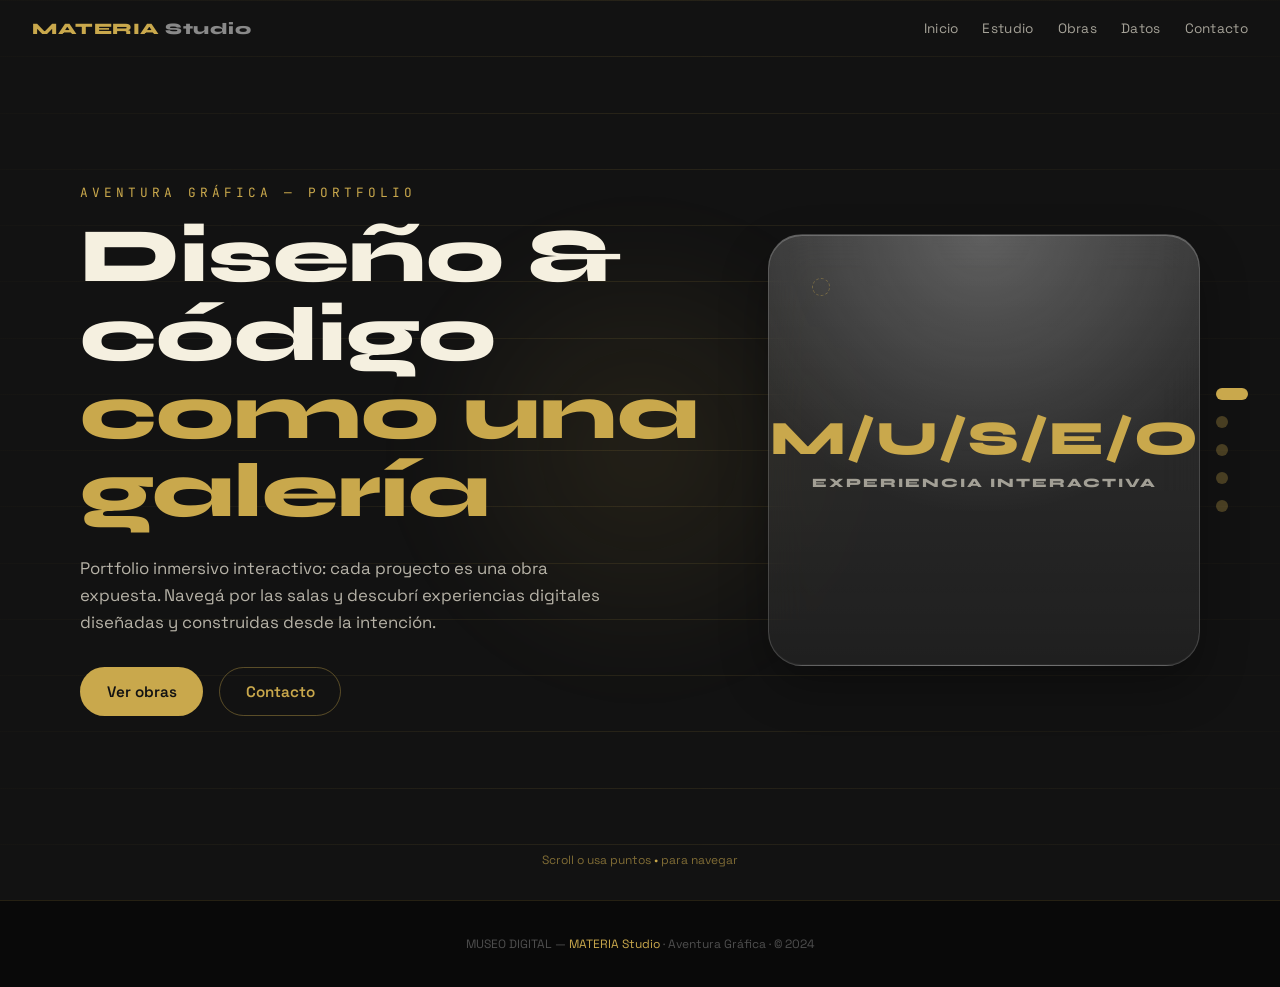
==== index.html @ a07f3ef2 "Materia: MUSEO DIGITAL static portfolio" ====
<!doctype html>
<html lang="es">
<head>
<meta charset="UTF-8" />
<meta name="viewport" content="width=device-width, initial-scale=1.0" />
<title>Portfolio Museum — Aventura Gráfica</title>
<link rel="preconnect" href="https://fonts.googleapis.com">
<link rel="preconnect" href="https://fonts.gstatic.com" crossorigin>
<link href="https://fonts.googleapis.com/css2?family=Space+Grotesk:wght@300;400;500;600;700&family=Syne:wght@400;500;600;700;800&family=JetBrains+Mono:wght@300;400;500&display=swap" rel="stylesheet">
<style>
:root{
  --gold:#c9a84c;
  --gold-rgb:201,168,76;
  --museum-dark:rgba(18,18,18,1);
  --surface:rgba(18,18,18,.42);
  --acc:var(--gold);
}
*{margin:0;padding:0;box-sizing:border-box}
html,body{height:100%}
body{
  background:var(--museum-dark);
  color:#f5f0e0;
  font-family:'Space Grotesk',sans-serif;
  transition:background-color .4s ease,color .4s ease;
  overflow:hidden;
  -webkit-font-smoothing:antialiased;
}
body.light-mode{
  background:#f5f5f5;
  color:#333;
}
h1,h2,h3,.display{font-family:'Syne',sans-serif}
.mono,code,.num{font-family:'JetBrains Mono',monospace}

/* ---------- Corridor background ---------- */
.corridor{
  position:fixed;inset:0;z-index:0;overflow:hidden;pointer-events:none;
}
.corridor .row{
  position:absolute;left:-10%;right:-10%;
  height:1px;background:linear-gradient(90deg,transparent,rgba(var(--gold-rgb),.12),transparent);
  animation:flow 12s linear infinite;
}
.corridor .glow{
  position:absolute;left:50%;top:50%;width:60vmin;height:60vmin;
  transform:translate(-50%,-50%);border-radius:50%;
  background:radial-gradient(circle,rgba(var(--gold-rgb),.10),transparent 62%);
  filter:blur(30px);
}
@keyframes flow{0%{transform:translateY(-10%)}100%{transform:translateY(110vh)}}

/* ---------- Utility surfaces ---------- */
.glass{
  background:rgba(255,255,255,.08);
  backdrop-filter:blur(12px);-webkit-backdrop-filter:blur(12px);
  border:1px solid rgba(255,255,255,.15);
  border-radius:16px;
  transition:all .3s cubic-bezier(.34,1.56,.64,1);
}
.glass:hover{background:rgba(255,255,255,.12);border-color:rgba(255,255,255,.25);box-shadow:0 8px 32px rgba(var(--gold-rgb),.1)}
body.light-mode .glass{background:rgba(0,0,0,.06);border-color:rgba(0,0,0,.1)}
body.light-mode .glass:hover{background:rgba(0,0,0,.09);box-shadow:0 8px 32px rgba(212,175,55,.2)}

.neumorphic{
  background:var(--acc);
  border-radius:16px;
  box-shadow:8px 8px 16px rgba(0,0,0,.5),-8px -8px 16px rgba(255,255,255,.05);
  border:1px solid rgba(255,255,255,.08);
  transition:all .3s ease;
}
.neumorphic:hover{box-shadow:12px 12px 20px rgba(0,0,0,.55),-12px -12px 20px rgba(255,255,255,.07)}
.neumorphic:active{box-shadow:inset 6px 6px 12px rgba(0,0,0,.5),inset -6px -6px 12px rgba(255,255,255,.05)}
body.light-mode .neumorphic{background:#f8f8f8;box-shadow:8px 8px 16px rgba(0,0,0,.1),-8px -8px 16px rgba(0,0,0,.15)}
body.light-mode .neumorphic:hover{box-shadow:10px 10px 20px rgba(0,0,0,.13),-10px -10px 20px rgba(0,0,0,.18)}

.rounded-glass{border-radius:20px}
.rounded-neum{border-radius:18px}

.apple-surface{
  position:relative;border-radius:30px;overflow:hidden;
  border:1px solid rgba(255,255,255,.16);
  background:
    radial-gradient(circle at top,rgba(255,255,255,.22),transparent 58%),
    linear-gradient(180deg,rgba(255,255,255,.14),rgba(255,255,255,.06)),
    var(--surface);
  backdrop-filter:blur(20px) saturate(150%);-webkit-backdrop-filter:blur(20px) saturate(150%);
  box-shadow:0 20px 48px rgba(0,0,0,.3),inset 0 1px 0 rgba(255,255,255,.22),inset 0 -1px 0 rgba(255,255,255,.04);
  transition:transform .35s ease,box-shadow .35s ease;
}
.apple-surface:hover{
  box-shadow:0 24px 56px rgba(0,0,0,.34),inset 0 1px 0 rgba(255,255,255,.26);
  filter:drop-shadow(0 0 8px rgba(var(--gold-rgb),.3));
  transform:translateY(-4px);
}
body.light-mode .apple-surface{
  border-color:rgba(255,255,255,.72);
  background:linear-gradient(180deg,rgba(255,255,255,.86),rgba(255,255,255,.62)),rgba(248,248,248,.72);
  box-shadow:0 22px 50px rgba(15,23,42,.1),inset 0 1px 0 rgba(255,255,255,.95);
}

.museum-frame{border-radius:34px;position:relative}
.museum-frame::before,.museum-frame::after{content:"";position:absolute;width:16px;height:16px;border:2px solid rgba(var(--gold-rgb),.5)}
.museum-frame::before{top:-1px;left:-1px;border-right:0;border-bottom:0;border-radius:34px 0 0 0}
.museum-frame::after{bottom:-1px;right:-1px;border-left:0;border-top:0;border-radius:0 0 34px 0}

/* ---------- Layout ---------- */
.stage{position:relative;z-index:10;width:100%;min-height:100vh;overflow:hidden}
.section{position:absolute;inset:0;width:100%;min-height:100vh;display:flex;align-items:center;justify-content:center;padding:7vh 6vw;opacity:0;transform:translateY(60px);transition:opacity 1s ease,transform 1s ease;pointer-events:none}
.section.active{position:relative;opacity:1;transform:translateY(0);pointer-events:auto}
.inner{max-width:1120px;width:100%}

.dots{position:fixed;right:2rem;top:50%;transform:translateY(-50%);z-index:20;display:flex;flex-direction:column;gap:1rem}
.dot{width:12px;height:12px;border-radius:50%;background:rgba(var(--gold-rgb),.3);border:0;cursor:pointer;transition:all .3s}
.dot:hover{background:rgba(var(--gold-rgb),.6);transform:scale(1.2)}
.dot.on{background:var(--gold);width:32px;border-radius:6px}

.hint{position:fixed;bottom:2rem;left:50%;transform:translateX(-50%);z-index:20;font-size:12px;color:rgba(var(--gold-rgb),.6);text-align:center}

/* Navbar */
.nav{position:fixed;top:0;left:0;right:0;z-index:30;display:flex;align-items:center;justify-content:space-between;padding:1.2rem 2rem}
.brand{font-family:'Syne',sans-serif;font-weight:800;letter-spacing:.5px;color:var(--gold)}
.nav-links{display:flex;gap:1.5rem}
.nav-links button{background:none;border:0;color:inherit;font:inherit;font-size:.85rem;cursor:pointer;opacity:.65;letter-spacing:.3px}
.nav-links button:hover{opacity:1;color:var(--gold)}

/* Scroll progress */
.scrollbar{position:fixed;top:0;left:0;height:3px;background:linear-gradient(90deg,var(--gold),rgba(var(--gold-rgb),.4));z-index:40;width:0}

/* Loading */
.loader{position:fixed;inset:0;z-index:100;background:var(--museum-dark);display:flex;flex-direction:column;align-items:center;justify-content:center;transition:opacity .8s ease,transform .8s ease}
.loader.done{opacity:0;transform:scale(1.1);pointer-events:none}
.loader .frame{width:256px;height:320px;border:1px solid rgba(var(--gold-rgb),.2);display:flex;align-items:center;justify-content:center;position:relative}
.loader .frame span{position:absolute;width:16px;height:16px;border:2px solid rgba(var(--gold-rgb),.5)}
.loader .frame .t{top:-1px;left:-1px;border-right:0;border-bottom:0}
.loader .frame .r{top:-1px;right:-1px;border-left:0;border-bottom:0}
.loader .frame .b{bottom:-1px;left:-1px;border-top:0;border-right:0}
.loader .frame .l{bottom:-1px;right:-1px;border-top:0;border-left:0}
.loader .ring{position:absolute;top:-32px;left:-32px;width:calc(100% + 64px);height:calc(100% + 64px);border:1px solid rgba(var(--gold-rgb),.3);border-radius:0;animation:spin 3s linear infinite}
@keyframes spin{to{transform:rotate(360deg)}}
.loader .bar{margin-top:3rem;height:4px;width:300px;background:rgba(var(--gold-rgb),.15);border-radius:99px;overflow:hidden}
.loader .bar i{display:block;height:100%;width:0;background:linear-gradient(90deg,var(--gold),rgba(var(--gold-rgb),.4));border-radius:99px;transition:width .3s}
.loader .pct{margin-top:1rem;color:var(--gold);font-size:.85rem;font-family:'JetBrains Mono',monospace}

/* Hero */
.hero-grid{display:grid;grid-template-columns:1.2fr .8fr;gap:2.5rem;align-items:center}
.eyebrow{font-size:.8rem;letter-spacing:4px;text-transform:uppercase;color:var(--gold);font-family:'JetBrains Mono',monospace;margin-bottom:1rem}
.hero h1{font-size:clamp(2.6rem,6vw,5rem);line-height:1.02;font-weight:800}
.hero h1 em{font-style:normal;color:var(--gold)}
.hero p.lead{margin-top:1.5rem;max-width:34rem;color:rgba(245,240,224,.72);font-size:1.05rem;line-height:1.6}
body.light-mode .hero p.lead{color:#555}
.cta-row{margin-top:2rem;display:flex;gap:1rem;flex-wrap:wrap}
.btn{display:inline-block;padding:.85rem 1.6rem;border-radius:99px;font-weight:600;font-size:.95rem;cursor:pointer;text-decoration:none;border:1px solid transparent;transition:all .3s}
.btn-gold{background:var(--gold);color:#121212}
.btn-gold:hover{box-shadow:0 0 24px rgba(var(--gold-rgb),.4);transform:translateY(-2px)}
.btn-ghost{border-color:rgba(var(--gold-rgb),.4);color:var(--gold)}
.btn-ghost:hover{background:rgba(var(--gold-rgb),.12)}
.hero-orb{width:100%;aspect-ratio:1;display:flex;align-items:center;justify-content:center;position:relative}
.hero-orb::after{content:"";position:absolute;inset:10%;border-radius:50%;border:1px dashed rgba(var(--gold-rgb),.4);animation:spin 40s linear infinite}
.hero-orb .core{font-family:'Syne';font-size:clamp(2rem,4vw,3rem);font-weight:800;color:var(--gold);text-align:center}
.hero-orb .core small{display:block;font-size:.8rem;color:rgba(245,240,224,.6);letter-spacing:2px;text-transform:uppercase;margin-top:.5rem}

/* Section head */
.head{display:flex;align-items:baseline;gap:1.5rem;margin-bottom:2.5rem}
.head .idx{font-family:'JetBrains Mono',monospace;color:rgba(var(--gold-rgb),.7);font-size:.9rem}
.head h2{font-size:clamp(1.8rem,4vw,3rem);font-weight:800}
.head .line{flex:1;height:1px;background:linear-gradient(90deg,rgba(var(--gold-rgb),.5),transparent)}

/* About / skills */
.about-grid{display:grid;grid-template-columns:1fr 1fr;gap:2.5rem}
.skill{display:flex;align-items:center;gap:.8rem;margin-bottom:.9rem}
.skill .nm{width:9rem;font-size:.85rem;color:rgba(245,240,224,.85)}
body.light-mode .skill .nm{color:#444}
.skill .tk{flex:1;height:6px;background:rgba(255,255,255,.1);border-radius:99px;overflow:hidden}
body.light-mode .skill .tk{background:rgba(0,0,0,.1)}
.skill .tk i{display:block;height:100%;border-radius:99px;background:linear-gradient(90deg,var(--gold),rgba(var(--gold-rgb),.4));width:0}

/* Gallery */
.cards{display:grid;grid-template-columns:repeat(auto-fill,minmax(250px,1fr));gap:1.5rem}
.card .shot{width:100%;aspect-ratio:3/2;object-fit:cover;border-radius:20px;display:block;margin-bottom:1rem}
.card .meta{display:flex;justify-content:space-between;align-items:center;margin-bottom:.5rem}
.card .cat{font-size:.7rem;letter-spacing:2px;text-transform:uppercase;color:var(--gold);font-family:'JetBrains Mono',monospace}
.card h3{font-size:1.15rem;font-weight:700}
.card .desc{font-size:.85rem;color:rgba(245,240,224,.6);line-height:1.5;margin-top:.4rem}
body.light-mode .card .desc{color:#666}
.card .tags{display:flex;flex-wrap:wrap;gap:.4rem;margin-top:.9rem}
.card .tags span{font-size:.68rem;font-family:'JetBrains Mono',monospace;padding:.25rem .5rem;border:1px solid rgba(var(--gold-rgb),.3);color:var(--gold);border-radius:99px}
.card .mini{display:flex;gap:1rem;margin-top:1rem;font-size:.72rem;color:rgba(245,240,224,.5)}
body.light-mode .card .mini{color:#888}
.card .mini b{color:var(--gold)}

/* Data */
.data-grid{display:grid;grid-template-columns:repeat(4,1fr);gap:1.5rem;margin-bottom:2.5rem}
.stat{text-align:center;padding:2rem 1rem}
.stat .n{font-family:'Syne';font-size:2.6rem;font-weight:800;color:var(--gold)}
.stat .l{font-size:.8rem;text-transform:uppercase;letter-spacing:2px;color:rgba(245,240,224,.6);margin-top:.4rem}
body.light-mode .stat .l{color:#666}
.data-bars{display:grid;grid-template-columns:1fr 1fr;gap:1.5rem}

/* Contact */
.contact-wrap{display:grid;grid-template-columns:1fr 1fr;gap:2.5rem}
.contact-list{display:flex;flex-direction:column;gap:1rem}
.contact-link{display:flex;align-items:center;gap:1rem;padding:1.1rem 1.4rem;text-decoration:none;color:inherit}
.contact-link .ic{color:var(--gold);font-size:1.2rem;width:2rem;text-align:center}
.contact-link .lab{font-size:.72rem;text-transform:uppercase;letter-spacing:2px;opacity:.55}
.contact-link .val{font-weight:600;margin-top:.2rem}
.form{display:flex;flex-direction:column;gap:1rem}
.form input,.form textarea{background:rgba(255,255,255,.06);border:1px solid rgba(255,255,255,.14);border-radius:14px;padding:.9rem 1.1rem;color:inherit;font:inherit;outline:0;transition:border-color .3s}
body.light-mode .form input,body.light-mode .form textarea{background:rgba(0,0,0,.05);border-color:rgba(0,0,0,.12)}
.form input:focus,.form textarea:focus{border-color:var(--gold)}

/* Footer */
.foot{position:relative;z-index:5;text-align:center;padding:2.2rem;font-size:.75rem;color:rgba(255,255,255,.28);border-top:1px solid rgba(var(--gold-rgb),.15);background:rgba(0,0,0,.45)}
body.light-mode .foot{color:#888;background:rgba(0,0,0,.04)}
.foot .gold{color:var(--gold)}

@media(max-width:820px){
  .hero-grid,.about-grid,.data-bars,.contact-wrap{grid-template-columns:1fr}
  .data-grid{grid-template-columns:repeat(2,1fr)}
  .hero-orb{display:none}
  .dots{right:1rem}
  .nav-links{display:none}
}
</style>
</head>
<body>

<div class="corridor" id="corridor"></div>

<!-- Loading -->
<div class="loader" id="loader">
  <div class="frame">
    <span class="t"></span><span class="r"></span><span class="b"></span><span class="l"></span>
    <div class="ring"></div>
    <div class="mono" style="color:var(--gold);font-size:.8rem">MATERIA</div>
  </div>
  <div class="bar"><i id="loadBar"></i></div>
  <div class="pct" id="loadPct">0%</div>
</div>

<div class="scrollbar" id="scrollbar"></div>

<nav class="nav">
  <div class="brand">M​ATERIA<span style="color:rgba(255,255,255,.5)"> Studio</span></div>
  <div class="nav-links">
    <button data-goto="0">Inicio</button>
    <button data-goto="1">Estudio</button>
    <button data-goto="2">Obras</button>
    <button data-goto="3">Datos</button>
    <button data-goto="4">Contacto</button>
  </div>
</nav>

<main class="stage" id="stage">
  <!-- HERO -->
  <section class="section active" data-idx="0">
    <div class="inner hero">
      <div class="hero-grid">
        <div>
          <div class="eyebrow">Aventura Gráfica — Portfolio</div>
          <h1>Diseño &amp; código<br><em>como una galería</em></h1>
          <p class="lead">Portfolio inmersivo interactivo: cada proyecto es una obra expuesta. Navegá por las salas y descubrí experiencias digitales diseñadas y construidas desde la intención.</p>
          <div class="cta-row">
            <a class="btn btn-gold" href="#" data-goto="2">Ver obras</a>
            <a class="btn btn-ghost" href="#" data-goto="4">Contacto</a>
          </div>
        </div>
        <div class="hero-orb apple-surface museum-frame">
          <div class="core">M/U/S/E/O<small>experiencia interactiva</small></div>
        </div>
      </div>
    </div>
  </section>

  <!-- ESTUDIO -->
  <section class="section" data-idx="1">
    <div class="inner">
      <div class="head">
        <span class="idx">01</span><h2>El Estudio</h2><div class="line"></div>
      </div>
      <div class="about-grid">
        <div class="apple-surface glass rounded-glass" style="padding:2rem">
          <div class="eyebrow">Quiénes somos</div>
          <p style="line-height:1.7;color:rgba(245,240,224,.75);font-size:1rem">Fundimos arte visual, arquitectura de marca e ingeniería de producto para diseñar experiencias que se sienten vivas. Cada pieza nace de una curaduría consciente: tipografía expresiva, color intencional y movimiento que da sentido.</p>
          <div style="display:flex;gap:2.5rem;margin-top:1.5rem">
            <div><div class="stat-num" style="font-family:Syne;font-size:2rem;font-weight:800;color:var(--gold)">47+</div><div style="font-size:.75rem;opacity:.55;text-transform:uppercase;letter-spacing:2px">Proyectos</div></div>
            <div><div style="font-family:Syne;font-size:2rem;font-weight:800;color:var(--gold)">6</div><div style="font-size:.75rem;opacity:.55;text-transform:uppercase;letter-spacing:2px">Años exp.</div></div>
          </div>
        </div>
        <div class="apple-surface glass rounded-glass" style="padding:2rem">
          <div class="eyebrow">Arsenal</div>
          <div id="skills"></div>
        </div>
      </div>
    </div>
  </section>

  <!-- OBRAS -->
  <section class="section" data-idx="2">
    <div class="inner">
      <div class="head">
        <span class="idx">02</span><h2>Obras en exposición</h2><div class="line"></div>
      </div>
      <div class="cards" id="cards"></div>
    </div>
  </section>

  <!-- DATOS -->
  <section class="section" data-idx="3">
    <div class="inner">
      <div class="head">
        <span class="idx">03</span><h2>El manifiesto en números</h2><div class="line"></div>
      </div>
      <div class="data-grid" id="stats"></div>
    </div>
  </section>

  <!-- CONTACTO -->
  <section class="section" data-idx="4">
    <div class="inner">
      <div class="head">
        <span class="idx">04</span><h2>Pieza de contacto</h2><div class="line"></div>
      </div>
      <div class="contact-wrap">
        <div class="contact-list">
          <a class="contact-link apple-surface glass rounded-glass" href="mailto:hola@materia.studio"><span class="ic">✉</span><div><div class="lab">Email</div><div class="val">hola@materia.studio</div></div></a>
          <a class="contact-link apple-surface glass rounded-glass" href="#"><span class="ic">◎</span><div><div class="lab">Instagram</div><div class="val">@materia.studio</div></div></a>
          <a class="contact-link apple-surface glass rounded-glass" href="#"><span class="ic">▶</span><div><div class="lab">Behance</div><div class="val">/materiastudio</div></div></a>
        </div>
        <form class="form apple-surface glass rounded-glass" style="padding:1.8rem" onsubmit="event.preventDefault();alert('¡Gracias! Te respondemos pronto.')">
          <input placeholder="Nombre" required>
          <input placeholder="Email" type="email" required>
          <textarea placeholder="Contame tu proyecto…" rows="4" style="resize:none"></textarea>
          <button class="btn btn-gold" type="submit">Enviar</button>
        </form>
      </div>
    </div>
  </section>
</main>

<div class="dots" id="dots"></div>
<div class="hint">Scroll o usa puntos <span style="color:var(--gold)">•</span> para navegar</div>

<footer class="foot">MUSEO DIGITAL — <span class="gold">MATERIA Studio</span> · Aventura Gráfica · © 2024</footer>

<script>
/* ---------- Data (from projects.ts) ---------- */
var PROJECTS=[
 {title:"Nova Commerce",cat:"E-Commerce",year:"2024",img:"https://images.unsplash.com/photo-1460925895917-afdab827c52f?w=600&h=400&fit=crop",tech:["React","Next.js","Stripe","Three.js"],color:"#c9a84c",stats:[98,95,92],desc:"E-commerce con diseño inmersivo y compra fluida. Animaciones de producto en 3D."},
 {title:"Pulse Dashboard",cat:"Analytics",year:"2024",img:"https://images.unsplash.com/photo-1551288049-bebda4e38f71?w=600&h=400&fit=crop",tech:["Vue","D3","Node","PostgreSQL"],color:"#4a9eff",stats:[96,90,94],desc:"Dashboard analítico en tiempo real para startups. Visualización interactiva y moderna."},
 {title:"Zenith Studio",cat:"Web Studio",year:"2023",img:"https://images.unsplash.com/photo-1467232004584-a241de8bcf5d?w=600&h=400&fit=crop",tech:["Nuxt","GSAP","Prismic","Tailwind"],color:"#ff6b6b",stats:[94,99,91],desc:"Portfolio para estudio creativo con transiciones cinematográficas."},
 {title:"Aether Health",cat:"HealthTech",year:"2023",img:"https://images.unsplash.com/photo-1576091160399-e1127d396252?w=600&h=400&fit=crop",tech:["React","TypeScript","Firebase","WebRTC"],color:"#4ecdc4",stats:[97,88,96],desc:"Telemedicina con interfaz accesible y citas en tiempo real."},
 {title:"Vortex Music",cat:"Audio",year:"2024",img:"https://images.unsplash.com/photo-1493225457124-a3eb161ffa5f?w=600&h=400&fit=crop",tech:["Next.js","Web Audio","TensorFlow","Supabase"],color:"#a855f7",stats:[93,97,90],desc:"Streaming musical con visualizador de audio y recomendaciones con IA."},
 {title:"Terra Arquitectos",cat:"Architecture",year:"2023",img:"https://images.unsplash.com/photo-1487958449943-2429e8be8625?w=600&h=400&fit=crop",tech:["Three.js","Blender","Sanity","Framer"],color:"#f59e0b",stats:[91,98,89],desc:"Web para estudio de arquitectura con renders 3D y tours virtuales."},
 {title:"CryptoVault",cat:"Fintech",year:"2024",img:"https://images.unsplash.com/photo-1639762681057-408e52192e55?w=600&h=400&fit=crop",tech:["Web3","Chart.js","Solidity"],color:"#22d3ee",stats:[95,92,93],desc:"Wallet cripto con gráficos en tiempo real y seguridad multi-capa."},
 {title:"Bloom Garden",cat:"E-Commerce",year:"2024",img:"https://images.unsplash.com/photo-1416879595882-3373a0480b5b?w=600&h=400&fit=crop",tech:["Next.js","AR.js","Shopify","Tailwind"],color:"#10b981",stats:[92,96,95],desc:"E-commerce de plantas con preview AR y UX premium."}
];
var SKILLS=[["React / Next",97],["TypeScript",94],["UI / UX",92],["Three.js / WebGL",85],["Node.js",90],["CSS / Tailwind",96],["Motion",88],["Performance",93]];
var STATS=[["47+","Proyectos"],["32","Clientes"],["6","Años Exp."],["12","Premios"]];

/* ---------- Render dinámico ---------- */
function el(tag,cls,html){var d=document.createElement(tag);if(cls)d.className=cls;if(html)d.innerHTML=html;return d}

function renderSkills(){
  var box=document.getElementById('skills');
  SKILLS.forEach(function(s){
    var r=el('div','skill');
    r.appendChild(el('div','nm',s[0]));
    var tk=el('div','tk');var bar=el('i');bar.style.width=s[1]+'%';
    tk.appendChild(bar);r.appendChild(tk);
    box.appendChild(r);
  });
}
function renderCards(){
  var box=document.getElementById('cards');
  PROJECTS.forEach(function(p){
    var c=el('div','card apple-surface glass rounded-glass');
    var img=el('img','shot');img.src=p.img;img.alt=p.title;c.appendChild(img);
    var meta=el('div','meta');
    meta.appendChild(el('span','cat',p.cat));meta.appendChild(el('span','mono',p.year));
    c.appendChild(meta);
    c.appendChild(el('h3',null,p.title));
    c.appendChild(el('p','desc',p.desc));
    var tags=el('div','tags');p.tech.forEach(function(t){tags.appendChild(el('span',null,t))});c.appendChild(tags);
    var mini=el('div','mini');
    mini.innerHTML='<span>P <b>'+p.stats[0]+'</b></span><span>D <b>'+p.stats[1]+'</b></span><span>UX <b>'+p.stats[2]+'</b></span>';
    c.appendChild(mini);
    box.appendChild(c);
  });
  var total=PROJECTS.length;
  /* grid grow: add a final "story card" */
  var story=el('div','card apple-surface glass rounded-glass','');
  story.style.display='flex';story.style.flexDirection='column';story.style.alignItems='center';story.style.justifyContent='center';story.style.textAlign='center';story.style.minHeight='200px';
  story.innerHTML='<div style="font-family:Syne;font-size:2.4rem;color:var(--gold)">'+String(total+1)+'</div><div class="eyebrow" style="margin:0;margin-top:.5rem">+ tu historia</div><p class="desc" style="margin-top:.6rem">¿Tu próximo proyecto en la galería?</p>';
  box.appendChild(story);
}
function renderStats(){
  var box=document.getElementById('stats');
  STATS.forEach(function(s){
    var st=el('div','stat neumorphic rounded-neum');
    st.appendChild(el('div','n',s[0]));st.appendChild(el('div','l',s[1]));
    box.appendChild(st);
  });
}

/* ---------- Corridor bg ---------- */
(function(){
  var rows=16;var c=document.getElementById('corridor');
  for(var i=0;i<rows;i++){var r=el('div','row');r.style.top=(i*100/rows)+'%';r.style.animationDelay=(-i*0.8)+'s';c.appendChild(r)}
  c.appendChild(el('div','glow'));
})();

/* ---------- Section scroll system ---------- */
var SECTIONS=[].slice.call(document.querySelectorAll('.section'));
var dots=[].slice.call(document.querySelectorAll('.dot'));
var current=0,locked=false;

function buildDots(){
  var box=document.getElementById('dots');
  SECTIONS.forEach(function(_,i){
    var b=el('button','dot');b.setAttribute('aria-label','Sección '+(i+1));
    b.addEventListener('click',function(){go(i)});
    box.appendChild(b);
  });
  dots=[].slice.call(document.querySelectorAll('.dot'));
}
function activate(){
  SECTIONS.forEach(function(s,i){s.classList.toggle('active',i===current)});
  dots.forEach(function(d,i){d.classList.toggle('on',i===current)});
  var bar=document.getElementById('scrollbar');
  bar.style.width=(current/(SECTIONS.length-1)*100)+'%';
}
function go(i){
  if(i<0||i>=SECTIONS.length||i===current)return;
  current=i;activate();
}
window.addEventListener('wheel',function(e){
  e.preventDefault();
  if(locked)return;
  var t=Date.now();
  locked=true;
  go(e.deltaY>0?current+1:current-1);
  setTimeout(function(){locked=false},1000);
},{passive:false});
document.querySelectorAll('[data-goto]').forEach(function(b){
  b.addEventListener('click',function(e){if(e.target.tagName==='A')e.preventDefault();go(+b.getAttribute('data-goto'))});
});
/* touch swipe */
var sx=0;
window.addEventListener('touchstart',function(e){sx=e.touches[0].clientY},{passive:true});
window.addEventListener('touchend',function(e){
  var dy=e.changedTouches[0].clientY-sx;
  if(Math.abs(dy)>50)go(dy<0?current+1:current-1);
},{passive:true});

/* ---------- Loading ---------- */
(function(){
  var bar=document.getElementById('loadBar');var pct=document.getElementById('loadPct');var loader=document.getElementById('loader');
  var p=0;
  var t=setInterval(function(){
    p=Math.min(100,p+2);
    bar.style.width=p+'%';pct.textContent=p+'%';
    if(p>=100){clearInterval(t);setTimeout(function(){loader.classList.add('done')},500)}
  },30);
})();

/* ---------- Init ---------- */
renderSkills();renderCards();renderStats();buildDots();activate();

/* light mode toggle (Shift+L) */
document.addEventListener('keydown',function(e){if(e.shiftKey&&e.key.toLowerCase()==='l'){document.body.classList.toggle('light-mode')}});
</script>
</body>
</html>
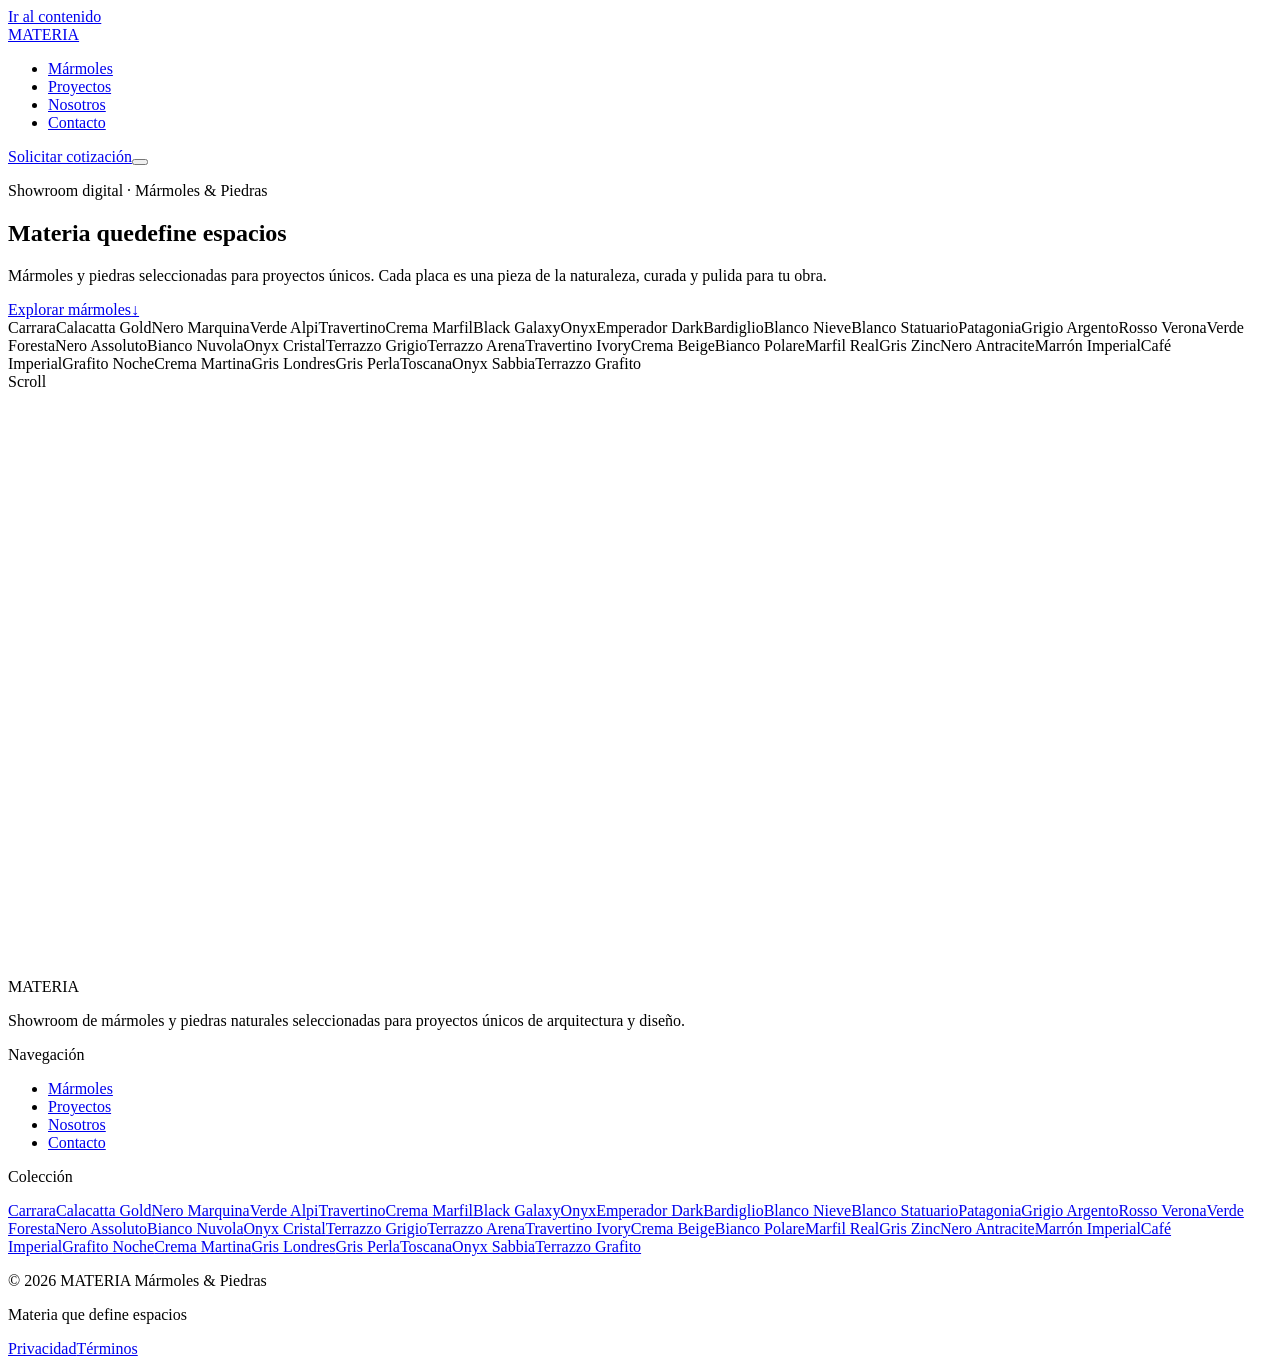
==== commit b0772feb: "MATERIA: Showroom 3D digital de marmoles, granitos y piedras naturales (Next.js/Three.js/GSAP static" ====
--- a/index.html
+++ b/index.html
@@ -1,473 +1 @@
-<!doctype html>
-<html lang="es">
-<head>
-<meta charset="UTF-8" />
-<meta name="viewport" content="width=device-width, initial-scale=1.0" />
-<title>Portfolio Museum — Aventura Gráfica</title>
-<link rel="preconnect" href="https://fonts.googleapis.com">
-<link rel="preconnect" href="https://fonts.gstatic.com" crossorigin>
-<link href="https://fonts.googleapis.com/css2?family=Space+Grotesk:wght@300;400;500;600;700&family=Syne:wght@400;500;600;700;800&family=JetBrains+Mono:wght@300;400;500&display=swap" rel="stylesheet">
-<style>
-:root{
-  --gold:#c9a84c;
-  --gold-rgb:201,168,76;
-  --museum-dark:rgba(18,18,18,1);
-  --surface:rgba(18,18,18,.42);
-  --acc:var(--gold);
-}
-*{margin:0;padding:0;box-sizing:border-box}
-html,body{height:100%}
-body{
-  background:var(--museum-dark);
-  color:#f5f0e0;
-  font-family:'Space Grotesk',sans-serif;
-  transition:background-color .4s ease,color .4s ease;
-  overflow:hidden;
-  -webkit-font-smoothing:antialiased;
-}
-body.light-mode{
-  background:#f5f5f5;
-  color:#333;
-}
-h1,h2,h3,.display{font-family:'Syne',sans-serif}
-.mono,code,.num{font-family:'JetBrains Mono',monospace}
-
-/* ---------- Corridor background ---------- */
-.corridor{
-  position:fixed;inset:0;z-index:0;overflow:hidden;pointer-events:none;
-}
-.corridor .row{
-  position:absolute;left:-10%;right:-10%;
-  height:1px;background:linear-gradient(90deg,transparent,rgba(var(--gold-rgb),.12),transparent);
-  animation:flow 12s linear infinite;
-}
-.corridor .glow{
-  position:absolute;left:50%;top:50%;width:60vmin;height:60vmin;
-  transform:translate(-50%,-50%);border-radius:50%;
-  background:radial-gradient(circle,rgba(var(--gold-rgb),.10),transparent 62%);
-  filter:blur(30px);
-}
-@keyframes flow{0%{transform:translateY(-10%)}100%{transform:translateY(110vh)}}
-
-/* ---------- Utility surfaces ---------- */
-.glass{
-  background:rgba(255,255,255,.08);
-  backdrop-filter:blur(12px);-webkit-backdrop-filter:blur(12px);
-  border:1px solid rgba(255,255,255,.15);
-  border-radius:16px;
-  transition:all .3s cubic-bezier(.34,1.56,.64,1);
-}
-.glass:hover{background:rgba(255,255,255,.12);border-color:rgba(255,255,255,.25);box-shadow:0 8px 32px rgba(var(--gold-rgb),.1)}
-body.light-mode .glass{background:rgba(0,0,0,.06);border-color:rgba(0,0,0,.1)}
-body.light-mode .glass:hover{background:rgba(0,0,0,.09);box-shadow:0 8px 32px rgba(212,175,55,.2)}
-
-.neumorphic{
-  background:var(--acc);
-  border-radius:16px;
-  box-shadow:8px 8px 16px rgba(0,0,0,.5),-8px -8px 16px rgba(255,255,255,.05);
-  border:1px solid rgba(255,255,255,.08);
-  transition:all .3s ease;
-}
-.neumorphic:hover{box-shadow:12px 12px 20px rgba(0,0,0,.55),-12px -12px 20px rgba(255,255,255,.07)}
-.neumorphic:active{box-shadow:inset 6px 6px 12px rgba(0,0,0,.5),inset -6px -6px 12px rgba(255,255,255,.05)}
-body.light-mode .neumorphic{background:#f8f8f8;box-shadow:8px 8px 16px rgba(0,0,0,.1),-8px -8px 16px rgba(0,0,0,.15)}
-body.light-mode .neumorphic:hover{box-shadow:10px 10px 20px rgba(0,0,0,.13),-10px -10px 20px rgba(0,0,0,.18)}
-
-.rounded-glass{border-radius:20px}
-.rounded-neum{border-radius:18px}
-
-.apple-surface{
-  position:relative;border-radius:30px;overflow:hidden;
-  border:1px solid rgba(255,255,255,.16);
-  background:
-    radial-gradient(circle at top,rgba(255,255,255,.22),transparent 58%),
-    linear-gradient(180deg,rgba(255,255,255,.14),rgba(255,255,255,.06)),
-    var(--surface);
-  backdrop-filter:blur(20px) saturate(150%);-webkit-backdrop-filter:blur(20px) saturate(150%);
-  box-shadow:0 20px 48px rgba(0,0,0,.3),inset 0 1px 0 rgba(255,255,255,.22),inset 0 -1px 0 rgba(255,255,255,.04);
-  transition:transform .35s ease,box-shadow .35s ease;
-}
-.apple-surface:hover{
-  box-shadow:0 24px 56px rgba(0,0,0,.34),inset 0 1px 0 rgba(255,255,255,.26);
-  filter:drop-shadow(0 0 8px rgba(var(--gold-rgb),.3));
-  transform:translateY(-4px);
-}
-body.light-mode .apple-surface{
-  border-color:rgba(255,255,255,.72);
-  background:linear-gradient(180deg,rgba(255,255,255,.86),rgba(255,255,255,.62)),rgba(248,248,248,.72);
-  box-shadow:0 22px 50px rgba(15,23,42,.1),inset 0 1px 0 rgba(255,255,255,.95);
-}
-
-.museum-frame{border-radius:34px;position:relative}
-.museum-frame::before,.museum-frame::after{content:"";position:absolute;width:16px;height:16px;border:2px solid rgba(var(--gold-rgb),.5)}
-.museum-frame::before{top:-1px;left:-1px;border-right:0;border-bottom:0;border-radius:34px 0 0 0}
-.museum-frame::after{bottom:-1px;right:-1px;border-left:0;border-top:0;border-radius:0 0 34px 0}
-
-/* ---------- Layout ---------- */
-.stage{position:relative;z-index:10;width:100%;min-height:100vh;overflow:hidden}
-.section{position:absolute;inset:0;width:100%;min-height:100vh;display:flex;align-items:center;justify-content:center;padding:7vh 6vw;opacity:0;transform:translateY(60px);transition:opacity 1s ease,transform 1s ease;pointer-events:none}
-.section.active{position:relative;opacity:1;transform:translateY(0);pointer-events:auto}
-.inner{max-width:1120px;width:100%}
-
-.dots{position:fixed;right:2rem;top:50%;transform:translateY(-50%);z-index:20;display:flex;flex-direction:column;gap:1rem}
-.dot{width:12px;height:12px;border-radius:50%;background:rgba(var(--gold-rgb),.3);border:0;cursor:pointer;transition:all .3s}
-.dot:hover{background:rgba(var(--gold-rgb),.6);transform:scale(1.2)}
-.dot.on{background:var(--gold);width:32px;border-radius:6px}
-
-.hint{position:fixed;bottom:2rem;left:50%;transform:translateX(-50%);z-index:20;font-size:12px;color:rgba(var(--gold-rgb),.6);text-align:center}
-
-/* Navbar */
-.nav{position:fixed;top:0;left:0;right:0;z-index:30;display:flex;align-items:center;justify-content:space-between;padding:1.2rem 2rem}
-.brand{font-family:'Syne',sans-serif;font-weight:800;letter-spacing:.5px;color:var(--gold)}
-.nav-links{display:flex;gap:1.5rem}
-.nav-links button{background:none;border:0;color:inherit;font:inherit;font-size:.85rem;cursor:pointer;opacity:.65;letter-spacing:.3px}
-.nav-links button:hover{opacity:1;color:var(--gold)}
-
-/* Scroll progress */
-.scrollbar{position:fixed;top:0;left:0;height:3px;background:linear-gradient(90deg,var(--gold),rgba(var(--gold-rgb),.4));z-index:40;width:0}
-
-/* Loading */
-.loader{position:fixed;inset:0;z-index:100;background:var(--museum-dark);display:flex;flex-direction:column;align-items:center;justify-content:center;transition:opacity .8s ease,transform .8s ease}
-.loader.done{opacity:0;transform:scale(1.1);pointer-events:none}
-.loader .frame{width:256px;height:320px;border:1px solid rgba(var(--gold-rgb),.2);display:flex;align-items:center;justify-content:center;position:relative}
-.loader .frame span{position:absolute;width:16px;height:16px;border:2px solid rgba(var(--gold-rgb),.5)}
-.loader .frame .t{top:-1px;left:-1px;border-right:0;border-bottom:0}
-.loader .frame .r{top:-1px;right:-1px;border-left:0;border-bottom:0}
-.loader .frame .b{bottom:-1px;left:-1px;border-top:0;border-right:0}
-.loader .frame .l{bottom:-1px;right:-1px;border-top:0;border-left:0}
-.loader .ring{position:absolute;top:-32px;left:-32px;width:calc(100% + 64px);height:calc(100% + 64px);border:1px solid rgba(var(--gold-rgb),.3);border-radius:0;animation:spin 3s linear infinite}
-@keyframes spin{to{transform:rotate(360deg)}}
-.loader .bar{margin-top:3rem;height:4px;width:300px;background:rgba(var(--gold-rgb),.15);border-radius:99px;overflow:hidden}
-.loader .bar i{display:block;height:100%;width:0;background:linear-gradient(90deg,var(--gold),rgba(var(--gold-rgb),.4));border-radius:99px;transition:width .3s}
-.loader .pct{margin-top:1rem;color:var(--gold);font-size:.85rem;font-family:'JetBrains Mono',monospace}
-
-/* Hero */
-.hero-grid{display:grid;grid-template-columns:1.2fr .8fr;gap:2.5rem;align-items:center}
-.eyebrow{font-size:.8rem;letter-spacing:4px;text-transform:uppercase;color:var(--gold);font-family:'JetBrains Mono',monospace;margin-bottom:1rem}
-.hero h1{font-size:clamp(2.6rem,6vw,5rem);line-height:1.02;font-weight:800}
-.hero h1 em{font-style:normal;color:var(--gold)}
-.hero p.lead{margin-top:1.5rem;max-width:34rem;color:rgba(245,240,224,.72);font-size:1.05rem;line-height:1.6}
-body.light-mode .hero p.lead{color:#555}
-.cta-row{margin-top:2rem;display:flex;gap:1rem;flex-wrap:wrap}
-.btn{display:inline-block;padding:.85rem 1.6rem;border-radius:99px;font-weight:600;font-size:.95rem;cursor:pointer;text-decoration:none;border:1px solid transparent;transition:all .3s}
-.btn-gold{background:var(--gold);color:#121212}
-.btn-gold:hover{box-shadow:0 0 24px rgba(var(--gold-rgb),.4);transform:translateY(-2px)}
-.btn-ghost{border-color:rgba(var(--gold-rgb),.4);color:var(--gold)}
-.btn-ghost:hover{background:rgba(var(--gold-rgb),.12)}
-.hero-orb{width:100%;aspect-ratio:1;display:flex;align-items:center;justify-content:center;position:relative}
-.hero-orb::after{content:"";position:absolute;inset:10%;border-radius:50%;border:1px dashed rgba(var(--gold-rgb),.4);animation:spin 40s linear infinite}
-.hero-orb .core{font-family:'Syne';font-size:clamp(2rem,4vw,3rem);font-weight:800;color:var(--gold);text-align:center}
-.hero-orb .core small{display:block;font-size:.8rem;color:rgba(245,240,224,.6);letter-spacing:2px;text-transform:uppercase;margin-top:.5rem}
-
-/* Section head */
-.head{display:flex;align-items:baseline;gap:1.5rem;margin-bottom:2.5rem}
-.head .idx{font-family:'JetBrains Mono',monospace;color:rgba(var(--gold-rgb),.7);font-size:.9rem}
-.head h2{font-size:clamp(1.8rem,4vw,3rem);font-weight:800}
-.head .line{flex:1;height:1px;background:linear-gradient(90deg,rgba(var(--gold-rgb),.5),transparent)}
-
-/* About / skills */
-.about-grid{display:grid;grid-template-columns:1fr 1fr;gap:2.5rem}
-.skill{display:flex;align-items:center;gap:.8rem;margin-bottom:.9rem}
-.skill .nm{width:9rem;font-size:.85rem;color:rgba(245,240,224,.85)}
-body.light-mode .skill .nm{color:#444}
-.skill .tk{flex:1;height:6px;background:rgba(255,255,255,.1);border-radius:99px;overflow:hidden}
-body.light-mode .skill .tk{background:rgba(0,0,0,.1)}
-.skill .tk i{display:block;height:100%;border-radius:99px;background:linear-gradient(90deg,var(--gold),rgba(var(--gold-rgb),.4));width:0}
-
-/* Gallery */
-.cards{display:grid;grid-template-columns:repeat(auto-fill,minmax(250px,1fr));gap:1.5rem}
-.card .shot{width:100%;aspect-ratio:3/2;object-fit:cover;border-radius:20px;display:block;margin-bottom:1rem}
-.card .meta{display:flex;justify-content:space-between;align-items:center;margin-bottom:.5rem}
-.card .cat{font-size:.7rem;letter-spacing:2px;text-transform:uppercase;color:var(--gold);font-family:'JetBrains Mono',monospace}
-.card h3{font-size:1.15rem;font-weight:700}
-.card .desc{font-size:.85rem;color:rgba(245,240,224,.6);line-height:1.5;margin-top:.4rem}
-body.light-mode .card .desc{color:#666}
-.card .tags{display:flex;flex-wrap:wrap;gap:.4rem;margin-top:.9rem}
-.card .tags span{font-size:.68rem;font-family:'JetBrains Mono',monospace;padding:.25rem .5rem;border:1px solid rgba(var(--gold-rgb),.3);color:var(--gold);border-radius:99px}
-.card .mini{display:flex;gap:1rem;margin-top:1rem;font-size:.72rem;color:rgba(245,240,224,.5)}
-body.light-mode .card .mini{color:#888}
-.card .mini b{color:var(--gold)}
-
-/* Data */
-.data-grid{display:grid;grid-template-columns:repeat(4,1fr);gap:1.5rem;margin-bottom:2.5rem}
-.stat{text-align:center;padding:2rem 1rem}
-.stat .n{font-family:'Syne';font-size:2.6rem;font-weight:800;color:var(--gold)}
-.stat .l{font-size:.8rem;text-transform:uppercase;letter-spacing:2px;color:rgba(245,240,224,.6);margin-top:.4rem}
-body.light-mode .stat .l{color:#666}
-.data-bars{display:grid;grid-template-columns:1fr 1fr;gap:1.5rem}
-
-/* Contact */
-.contact-wrap{display:grid;grid-template-columns:1fr 1fr;gap:2.5rem}
-.contact-list{display:flex;flex-direction:column;gap:1rem}
-.contact-link{display:flex;align-items:center;gap:1rem;padding:1.1rem 1.4rem;text-decoration:none;color:inherit}
-.contact-link .ic{color:var(--gold);font-size:1.2rem;width:2rem;text-align:center}
-.contact-link .lab{font-size:.72rem;text-transform:uppercase;letter-spacing:2px;opacity:.55}
-.contact-link .val{font-weight:600;margin-top:.2rem}
-.form{display:flex;flex-direction:column;gap:1rem}
-.form input,.form textarea{background:rgba(255,255,255,.06);border:1px solid rgba(255,255,255,.14);border-radius:14px;padding:.9rem 1.1rem;color:inherit;font:inherit;outline:0;transition:border-color .3s}
-body.light-mode .form input,body.light-mode .form textarea{background:rgba(0,0,0,.05);border-color:rgba(0,0,0,.12)}
-.form input:focus,.form textarea:focus{border-color:var(--gold)}
-
-/* Footer */
-.foot{position:relative;z-index:5;text-align:center;padding:2.2rem;font-size:.75rem;color:rgba(255,255,255,.28);border-top:1px solid rgba(var(--gold-rgb),.15);background:rgba(0,0,0,.45)}
-body.light-mode .foot{color:#888;background:rgba(0,0,0,.04)}
-.foot .gold{color:var(--gold)}
-
-@media(max-width:820px){
-  .hero-grid,.about-grid,.data-bars,.contact-wrap{grid-template-columns:1fr}
-  .data-grid{grid-template-columns:repeat(2,1fr)}
-  .hero-orb{display:none}
-  .dots{right:1rem}
-  .nav-links{display:none}
-}
-</style>
-</head>
-<body>
-
-<div class="corridor" id="corridor"></div>
-
-<!-- Loading -->
-<div class="loader" id="loader">
-  <div class="frame">
-    <span class="t"></span><span class="r"></span><span class="b"></span><span class="l"></span>
-    <div class="ring"></div>
-    <div class="mono" style="color:var(--gold);font-size:.8rem">MATERIA</div>
-  </div>
-  <div class="bar"><i id="loadBar"></i></div>
-  <div class="pct" id="loadPct">0%</div>
-</div>
-
-<div class="scrollbar" id="scrollbar"></div>
-
-<nav class="nav">
-  <div class="brand">M​ATERIA<span style="color:rgba(255,255,255,.5)"> Studio</span></div>
-  <div class="nav-links">
-    <button data-goto="0">Inicio</button>
-    <button data-goto="1">Estudio</button>
-    <button data-goto="2">Obras</button>
-    <button data-goto="3">Datos</button>
-    <button data-goto="4">Contacto</button>
-  </div>
-</nav>
-
-<main class="stage" id="stage">
-  <!-- HERO -->
-  <section class="section active" data-idx="0">
-    <div class="inner hero">
-      <div class="hero-grid">
-        <div>
-          <div class="eyebrow">Aventura Gráfica — Portfolio</div>
-          <h1>Diseño &amp; código<br><em>como una galería</em></h1>
-          <p class="lead">Portfolio inmersivo interactivo: cada proyecto es una obra expuesta. Navegá por las salas y descubrí experiencias digitales diseñadas y construidas desde la intención.</p>
-          <div class="cta-row">
-            <a class="btn btn-gold" href="#" data-goto="2">Ver obras</a>
-            <a class="btn btn-ghost" href="#" data-goto="4">Contacto</a>
-          </div>
-        </div>
-        <div class="hero-orb apple-surface museum-frame">
-          <div class="core">M/U/S/E/O<small>experiencia interactiva</small></div>
-        </div>
-      </div>
-    </div>
-  </section>
-
-  <!-- ESTUDIO -->
-  <section class="section" data-idx="1">
-    <div class="inner">
-      <div class="head">
-        <span class="idx">01</span><h2>El Estudio</h2><div class="line"></div>
-      </div>
-      <div class="about-grid">
-        <div class="apple-surface glass rounded-glass" style="padding:2rem">
-          <div class="eyebrow">Quiénes somos</div>
-          <p style="line-height:1.7;color:rgba(245,240,224,.75);font-size:1rem">Fundimos arte visual, arquitectura de marca e ingeniería de producto para diseñar experiencias que se sienten vivas. Cada pieza nace de una curaduría consciente: tipografía expresiva, color intencional y movimiento que da sentido.</p>
-          <div style="display:flex;gap:2.5rem;margin-top:1.5rem">
-            <div><div class="stat-num" style="font-family:Syne;font-size:2rem;font-weight:800;color:var(--gold)">47+</div><div style="font-size:.75rem;opacity:.55;text-transform:uppercase;letter-spacing:2px">Proyectos</div></div>
-            <div><div style="font-family:Syne;font-size:2rem;font-weight:800;color:var(--gold)">6</div><div style="font-size:.75rem;opacity:.55;text-transform:uppercase;letter-spacing:2px">Años exp.</div></div>
-          </div>
-        </div>
-        <div class="apple-surface glass rounded-glass" style="padding:2rem">
-          <div class="eyebrow">Arsenal</div>
-          <div id="skills"></div>
-        </div>
-      </div>
-    </div>
-  </section>
-
-  <!-- OBRAS -->
-  <section class="section" data-idx="2">
-    <div class="inner">
-      <div class="head">
-        <span class="idx">02</span><h2>Obras en exposición</h2><div class="line"></div>
-      </div>
-      <div class="cards" id="cards"></div>
-    </div>
-  </section>
-
-  <!-- DATOS -->
-  <section class="section" data-idx="3">
-    <div class="inner">
-      <div class="head">
-        <span class="idx">03</span><h2>El manifiesto en números</h2><div class="line"></div>
-      </div>
-      <div class="data-grid" id="stats"></div>
-    </div>
-  </section>
-
-  <!-- CONTACTO -->
-  <section class="section" data-idx="4">
-    <div class="inner">
-      <div class="head">
-        <span class="idx">04</span><h2>Pieza de contacto</h2><div class="line"></div>
-      </div>
-      <div class="contact-wrap">
-        <div class="contact-list">
-          <a class="contact-link apple-surface glass rounded-glass" href="mailto:hola@materia.studio"><span class="ic">✉</span><div><div class="lab">Email</div><div class="val">hola@materia.studio</div></div></a>
-          <a class="contact-link apple-surface glass rounded-glass" href="#"><span class="ic">◎</span><div><div class="lab">Instagram</div><div class="val">@materia.studio</div></div></a>
-          <a class="contact-link apple-surface glass rounded-glass" href="#"><span class="ic">▶</span><div><div class="lab">Behance</div><div class="val">/materiastudio</div></div></a>
-        </div>
-        <form class="form apple-surface glass rounded-glass" style="padding:1.8rem" onsubmit="event.preventDefault();alert('¡Gracias! Te respondemos pronto.')">
-          <input placeholder="Nombre" required>
-          <input placeholder="Email" type="email" required>
-          <textarea placeholder="Contame tu proyecto…" rows="4" style="resize:none"></textarea>
-          <button class="btn btn-gold" type="submit">Enviar</button>
-        </form>
-      </div>
-    </div>
-  </section>
-</main>
-
-<div class="dots" id="dots"></div>
-<div class="hint">Scroll o usa puntos <span style="color:var(--gold)">•</span> para navegar</div>
-
-<footer class="foot">MUSEO DIGITAL — <span class="gold">MATERIA Studio</span> · Aventura Gráfica · © 2024</footer>
-
-<script>
-/* ---------- Data (from projects.ts) ---------- */
-var PROJECTS=[
- {title:"Nova Commerce",cat:"E-Commerce",year:"2024",img:"https://images.unsplash.com/photo-1460925895917-afdab827c52f?w=600&h=400&fit=crop",tech:["React","Next.js","Stripe","Three.js"],color:"#c9a84c",stats:[98,95,92],desc:"E-commerce con diseño inmersivo y compra fluida. Animaciones de producto en 3D."},
- {title:"Pulse Dashboard",cat:"Analytics",year:"2024",img:"https://images.unsplash.com/photo-1551288049-bebda4e38f71?w=600&h=400&fit=crop",tech:["Vue","D3","Node","PostgreSQL"],color:"#4a9eff",stats:[96,90,94],desc:"Dashboard analítico en tiempo real para startups. Visualización interactiva y moderna."},
- {title:"Zenith Studio",cat:"Web Studio",year:"2023",img:"https://images.unsplash.com/photo-1467232004584-a241de8bcf5d?w=600&h=400&fit=crop",tech:["Nuxt","GSAP","Prismic","Tailwind"],color:"#ff6b6b",stats:[94,99,91],desc:"Portfolio para estudio creativo con transiciones cinematográficas."},
- {title:"Aether Health",cat:"HealthTech",year:"2023",img:"https://images.unsplash.com/photo-1576091160399-e1127d396252?w=600&h=400&fit=crop",tech:["React","TypeScript","Firebase","WebRTC"],color:"#4ecdc4",stats:[97,88,96],desc:"Telemedicina con interfaz accesible y citas en tiempo real."},
- {title:"Vortex Music",cat:"Audio",year:"2024",img:"https://images.unsplash.com/photo-1493225457124-a3eb161ffa5f?w=600&h=400&fit=crop",tech:["Next.js","Web Audio","TensorFlow","Supabase"],color:"#a855f7",stats:[93,97,90],desc:"Streaming musical con visualizador de audio y recomendaciones con IA."},
- {title:"Terra Arquitectos",cat:"Architecture",year:"2023",img:"https://images.unsplash.com/photo-1487958449943-2429e8be8625?w=600&h=400&fit=crop",tech:["Three.js","Blender","Sanity","Framer"],color:"#f59e0b",stats:[91,98,89],desc:"Web para estudio de arquitectura con renders 3D y tours virtuales."},
- {title:"CryptoVault",cat:"Fintech",year:"2024",img:"https://images.unsplash.com/photo-1639762681057-408e52192e55?w=600&h=400&fit=crop",tech:["Web3","Chart.js","Solidity"],color:"#22d3ee",stats:[95,92,93],desc:"Wallet cripto con gráficos en tiempo real y seguridad multi-capa."},
- {title:"Bloom Garden",cat:"E-Commerce",year:"2024",img:"https://images.unsplash.com/photo-1416879595882-3373a0480b5b?w=600&h=400&fit=crop",tech:["Next.js","AR.js","Shopify","Tailwind"],color:"#10b981",stats:[92,96,95],desc:"E-commerce de plantas con preview AR y UX premium."}
-];
-var SKILLS=[["React / Next",97],["TypeScript",94],["UI / UX",92],["Three.js / WebGL",85],["Node.js",90],["CSS / Tailwind",96],["Motion",88],["Performance",93]];
-var STATS=[["47+","Proyectos"],["32","Clientes"],["6","Años Exp."],["12","Premios"]];
-
-/* ---------- Render dinámico ---------- */
-function el(tag,cls,html){var d=document.createElement(tag);if(cls)d.className=cls;if(html)d.innerHTML=html;return d}
-
-function renderSkills(){
-  var box=document.getElementById('skills');
-  SKILLS.forEach(function(s){
-    var r=el('div','skill');
-    r.appendChild(el('div','nm',s[0]));
-    var tk=el('div','tk');var bar=el('i');bar.style.width=s[1]+'%';
-    tk.appendChild(bar);r.appendChild(tk);
-    box.appendChild(r);
-  });
-}
-function renderCards(){
-  var box=document.getElementById('cards');
-  PROJECTS.forEach(function(p){
-    var c=el('div','card apple-surface glass rounded-glass');
-    var img=el('img','shot');img.src=p.img;img.alt=p.title;c.appendChild(img);
-    var meta=el('div','meta');
-    meta.appendChild(el('span','cat',p.cat));meta.appendChild(el('span','mono',p.year));
-    c.appendChild(meta);
-    c.appendChild(el('h3',null,p.title));
-    c.appendChild(el('p','desc',p.desc));
-    var tags=el('div','tags');p.tech.forEach(function(t){tags.appendChild(el('span',null,t))});c.appendChild(tags);
-    var mini=el('div','mini');
-    mini.innerHTML='<span>P <b>'+p.stats[0]+'</b></span><span>D <b>'+p.stats[1]+'</b></span><span>UX <b>'+p.stats[2]+'</b></span>';
-    c.appendChild(mini);
-    box.appendChild(c);
-  });
-  var total=PROJECTS.length;
-  /* grid grow: add a final "story card" */
-  var story=el('div','card apple-surface glass rounded-glass','');
-  story.style.display='flex';story.style.flexDirection='column';story.style.alignItems='center';story.style.justifyContent='center';story.style.textAlign='center';story.style.minHeight='200px';
-  story.innerHTML='<div style="font-family:Syne;font-size:2.4rem;color:var(--gold)">'+String(total+1)+'</div><div class="eyebrow" style="margin:0;margin-top:.5rem">+ tu historia</div><p class="desc" style="margin-top:.6rem">¿Tu próximo proyecto en la galería?</p>';
-  box.appendChild(story);
-}
-function renderStats(){
-  var box=document.getElementById('stats');
-  STATS.forEach(function(s){
-    var st=el('div','stat neumorphic rounded-neum');
-    st.appendChild(el('div','n',s[0]));st.appendChild(el('div','l',s[1]));
-    box.appendChild(st);
-  });
-}
-
-/* ---------- Corridor bg ---------- */
-(function(){
-  var rows=16;var c=document.getElementById('corridor');
-  for(var i=0;i<rows;i++){var r=el('div','row');r.style.top=(i*100/rows)+'%';r.style.animationDelay=(-i*0.8)+'s';c.appendChild(r)}
-  c.appendChild(el('div','glow'));
-})();
-
-/* ---------- Section scroll system ---------- */
-var SECTIONS=[].slice.call(document.querySelectorAll('.section'));
-var dots=[].slice.call(document.querySelectorAll('.dot'));
-var current=0,locked=false;
-
-function buildDots(){
-  var box=document.getElementById('dots');
-  SECTIONS.forEach(function(_,i){
-    var b=el('button','dot');b.setAttribute('aria-label','Sección '+(i+1));
-    b.addEventListener('click',function(){go(i)});
-    box.appendChild(b);
-  });
-  dots=[].slice.call(document.querySelectorAll('.dot'));
-}
-function activate(){
-  SECTIONS.forEach(function(s,i){s.classList.toggle('active',i===current)});
-  dots.forEach(function(d,i){d.classList.toggle('on',i===current)});
-  var bar=document.getElementById('scrollbar');
-  bar.style.width=(current/(SECTIONS.length-1)*100)+'%';
-}
-function go(i){
-  if(i<0||i>=SECTIONS.length||i===current)return;
-  current=i;activate();
-}
-window.addEventListener('wheel',function(e){
-  e.preventDefault();
-  if(locked)return;
-  var t=Date.now();
-  locked=true;
-  go(e.deltaY>0?current+1:current-1);
-  setTimeout(function(){locked=false},1000);
-},{passive:false});
-document.querySelectorAll('[data-goto]').forEach(function(b){
-  b.addEventListener('click',function(e){if(e.target.tagName==='A')e.preventDefault();go(+b.getAttribute('data-goto'))});
-});
-/* touch swipe */
-var sx=0;
-window.addEventListener('touchstart',function(e){sx=e.touches[0].clientY},{passive:true});
-window.addEventListener('touchend',function(e){
-  var dy=e.changedTouches[0].clientY-sx;
-  if(Math.abs(dy)>50)go(dy<0?current+1:current-1);
-},{passive:true});
-
-/* ---------- Loading ---------- */
-(function(){
-  var bar=document.getElementById('loadBar');var pct=document.getElementById('loadPct');var loader=document.getElementById('loader');
-  var p=0;
-  var t=setInterval(function(){
-    p=Math.min(100,p+2);
-    bar.style.width=p+'%';pct.textContent=p+'%';
-    if(p>=100){clearInterval(t);setTimeout(function(){loader.classList.add('done')},500)}
-  },30);
-})();
-
-/* ---------- Init ---------- */
-renderSkills();renderCards();renderStats();buildDots();activate();
-
-/* light mode toggle (Shift+L) */
-document.addEventListener('keydown',function(e){if(e.shiftKey&&e.key.toLowerCase()==='l'){document.body.classList.toggle('light-mode')}});
-</script>
-</body>
-</html>
+<!DOCTYPE html><!--R94W4UFUCnxgp8MEieG82--><html lang="es"><head><meta charSet="utf-8"/><meta name="viewport" content="width=device-width, initial-scale=1, maximum-scale=5"/><link rel="preload" href="/materia/_next/static/media/7b89a4fd5e90ede0-s.p.woff2" as="font" crossorigin="" type="font/woff2"/><link rel="preload" href="/materia/_next/static/media/9dd75fadc5b3df29-s.p.woff2" as="font" crossorigin="" type="font/woff2"/><link rel="stylesheet" href="/materia/_next/static/css/5a8a029da3b124a6.css" data-precedence="next"/><link rel="preload" as="script" fetchPriority="low" href="/materia/_next/static/chunks/webpack-dac4d29d77fafebb.js"/><script src="/materia/_next/static/chunks/3466f3f1-c96f853f58dc03ee.js" async=""></script><script src="/materia/_next/static/chunks/706-9e792110d2cd6716.js" async=""></script><script src="/materia/_next/static/chunks/main-app-13c57f32f3b0d834.js" async=""></script><script src="/materia/_next/static/chunks/04763798-5eff2ecde92c682d.js" async=""></script><script src="/materia/_next/static/chunks/892-6a1885ed18285d44.js" async=""></script><script src="/materia/_next/static/chunks/app/page-706869cde22e1ee1.js" async=""></script><meta name="next-size-adjust" content=""/><meta name="theme-color" content="#060607"/><title>MATERIA — Mármoles &amp; Piedras Naturales</title><meta name="description" content="Showroom digital de mármoles, granitos y piedras naturales seleccionadas para proyectos únicos. 10 piedras premium, mesadas, islas, baños y revestimientos."/><meta name="keywords" content="mármol,granito,piedra natural,mesadas de mármol,showroom 3D,MATERIA"/><meta name="robots" content="index, follow"/><meta property="og:title" content="MATERIA — Mármoles &amp; Piedras Naturales"/><meta property="og:description" content="Showroom digital 3D de mármoles, granitos y piedras naturales seleccionadas para proyectos únicos."/><meta property="og:url" content="https://materia-marmoles.com"/><meta property="og:site_name" content="MATERIA"/><meta property="og:locale" content="es_AR"/><meta property="og:type" content="website"/><meta name="twitter:card" content="summary_large_image"/><meta name="twitter:title" content="MATERIA — Mármoles &amp; Piedras Naturales"/><meta name="twitter:description" content="Showroom digital 3D de mármoles, granitos y piedras naturales."/><link rel="icon" href="/materia/icon.svg?b10e878c174a41a8" type="image/svg+xml" sizes="any"/><script src="/materia/_next/static/chunks/polyfills-42372ed130431b0a.js" noModule=""></script></head><body class="__variable_b84427 __variable_c49692 antialiased"><div hidden=""><!--$--><!--/$--></div><a href="#marmoles" class="sr-only focus:not-sr-only focus:fixed focus:left-5 focus:top-5 focus:z-[100] focus:rounded-md focus:bg-gold focus:px-5 focus:py-3 focus:text-[0.7rem] focus:tracking-wide-luxe focus:uppercase focus:text-carbon">Ir al contenido</a><main><header class="fixed inset-x-0 top-0 z-50 transition-all duration-500 bg-transparent py-5"><nav class="mx-auto flex w-full max-w-7xl items-center justify-between px-5 md:px-10"><a href="#inicio" class="group flex items-center gap-2.5"><span class="flex h-8 w-8 items-center justify-center border border-gold/60"><span class="h-3 w-3 bg-gold transition-transform duration-500 group-hover:rotate-45"></span></span><span class="font-display text-xl tracking-wide text-marble">MATERIA</span></a><ul class="hidden items-center gap-8 lg:flex"><li><a href="#marmoles" class="text-[0.68rem] tracking-wide-luxe uppercase text-mist/80 transition-colors hover:text-gold">Mármoles</a></li><li><a href="#proyectos" class="text-[0.68rem] tracking-wide-luxe uppercase text-mist/80 transition-colors hover:text-gold">Proyectos</a></li><li><a href="#nosotros" class="text-[0.68rem] tracking-wide-luxe uppercase text-mist/80 transition-colors hover:text-gold">Nosotros</a></li><li><a href="#contacto" class="text-[0.68rem] tracking-wide-luxe uppercase text-mist/80 transition-colors hover:text-gold">Contacto</a></li></ul><div class="flex items-center gap-4"><a href="#contacto" class="hidden rounded-md border border-gold/50 px-5 py-2.5 text-[0.68rem] tracking-wide-luxe uppercase text-gold transition-all hover:bg-gold hover:text-carbon md:inline-block">Solicitar cotización</a><button aria-label="Abrir menú" class="flex h-10 w-10 flex-col items-center justify-center gap-1.5 lg:hidden"><span class="h-px w-6 bg-marble"></span><span class="h-px w-6 bg-gold"></span><span class="h-px w-6 bg-marble"></span></button></div></nav></header><section id="inicio" class="relative flex min-h-[100svh] flex-col justify-center overflow-hidden bg-carbon"><div class="vein-bg absolute inset-0"></div><div class="texture-grain absolute inset-0 opacity-[0.05]"></div><div class="pointer-events-none absolute -top-40 right-[-10%] h-[60vh] w-[60vw] rounded-full opacity-40 blur-[120px]" style="background:radial-gradient(circle, rgba(201,162,75,0.5), transparent 70%)"></div><div class="relative z-10 mx-auto w-full max-w-7xl px-5 md:px-10"><div class="overflow-hidden"><p class="hero-line mb-6 text-[0.7rem] tracking-luxe text-gold uppercase">Showroom digital · Mármoles &amp; Piedras</p></div><h1 class="font-display font-light leading-[1.02] text-marble [text-wrap:balance]"><span class="block overflow-hidden"><span class="hero-line block text-[13vw] md:text-[8vw] lg:text-[6.5rem]">Materia que</span></span><span class="block overflow-hidden"><span class="hero-line block text-[13vw] md:text-[8vw] lg:text-[6.5rem]">define <span class="gold-text italic">espacios</span></span></span></h1><div class="mt-8 max-w-xl"><p class="hero-sub text-sm md:text-base leading-relaxed text-ash">Mármoles y piedras seleccionadas para proyectos únicos. Cada placa es una pieza de la naturaleza, curada y pulida para tu obra.</p></div><div class="hero-cta mt-10"><a href="#marmoles" class="group inline-flex items-center gap-3 rounded-md bg-gold px-8 py-4 text-[0.7rem] tracking-wide-luxe uppercase text-carbon transition-all duration-300 hover:bg-gold-soft">Explorar mármoles<span class="transition-transform duration-300 group-hover:translate-y-1">↓</span></a></div></div><div class="hero-meta absolute bottom-8 left-1/2 z-10 w-full max-w-7xl -translate-x-1/2 px-5 md:px-10"><div class="flex items-end justify-between"><div class="hidden max-w-[70%] flex-wrap items-center gap-x-3 gap-y-1 md:flex"><span class="text-[0.6rem] tracking-wide-luxe text-ash/60 uppercase">Carrara</span><span class="text-[0.6rem] tracking-wide-luxe text-ash/60 uppercase">Calacatta Gold</span><span class="text-[0.6rem] tracking-wide-luxe text-ash/60 uppercase">Nero Marquina</span><span class="text-[0.6rem] tracking-wide-luxe text-ash/60 uppercase">Verde Alpi</span><span class="text-[0.6rem] tracking-wide-luxe text-ash/60 uppercase">Travertino</span><span class="text-[0.6rem] tracking-wide-luxe text-ash/60 uppercase">Crema Marfil</span><span class="text-[0.6rem] tracking-wide-luxe text-ash/60 uppercase">Black Galaxy</span><span class="text-[0.6rem] tracking-wide-luxe text-ash/60 uppercase">Onyx</span><span class="text-[0.6rem] tracking-wide-luxe text-ash/60 uppercase">Emperador Dark</span><span class="text-[0.6rem] tracking-wide-luxe text-ash/60 uppercase">Bardiglio</span><span class="text-[0.6rem] tracking-wide-luxe text-ash/60 uppercase">Blanco Nieve</span><span class="text-[0.6rem] tracking-wide-luxe text-ash/60 uppercase">Blanco Statuario</span><span class="text-[0.6rem] tracking-wide-luxe text-ash/60 uppercase">Patagonia</span><span class="text-[0.6rem] tracking-wide-luxe text-ash/60 uppercase">Grigio Argento</span><span class="text-[0.6rem] tracking-wide-luxe text-ash/60 uppercase">Rosso Verona</span><span class="text-[0.6rem] tracking-wide-luxe text-ash/60 uppercase">Verde Foresta</span><span class="text-[0.6rem] tracking-wide-luxe text-ash/60 uppercase">Nero Assoluto</span><span class="text-[0.6rem] tracking-wide-luxe text-ash/60 uppercase">Bianco Nuvola</span><span class="text-[0.6rem] tracking-wide-luxe text-ash/60 uppercase">Onyx Cristal</span><span class="text-[0.6rem] tracking-wide-luxe text-ash/60 uppercase">Terrazzo Grigio</span><span class="text-[0.6rem] tracking-wide-luxe text-ash/60 uppercase">Terrazzo Arena</span><span class="text-[0.6rem] tracking-wide-luxe text-ash/60 uppercase">Travertino Ivory</span><span class="text-[0.6rem] tracking-wide-luxe text-ash/60 uppercase">Crema Beige</span><span class="text-[0.6rem] tracking-wide-luxe text-ash/60 uppercase">Bianco Polare</span><span class="text-[0.6rem] tracking-wide-luxe text-ash/60 uppercase">Marfil Real</span><span class="text-[0.6rem] tracking-wide-luxe text-ash/60 uppercase">Gris Zinc</span><span class="text-[0.6rem] tracking-wide-luxe text-ash/60 uppercase">Nero Antracite</span><span class="text-[0.6rem] tracking-wide-luxe text-ash/60 uppercase">Marrón Imperial</span><span class="text-[0.6rem] tracking-wide-luxe text-ash/60 uppercase">Café Imperial</span><span class="text-[0.6rem] tracking-wide-luxe text-ash/60 uppercase">Grafito Noche</span><span class="text-[0.6rem] tracking-wide-luxe text-ash/60 uppercase">Crema Martina</span><span class="text-[0.6rem] tracking-wide-luxe text-ash/60 uppercase">Gris Londres</span><span class="text-[0.6rem] tracking-wide-luxe text-ash/60 uppercase">Gris Perla</span><span class="text-[0.6rem] tracking-wide-luxe text-ash/60 uppercase">Toscana</span><span class="text-[0.6rem] tracking-wide-luxe text-ash/60 uppercase">Onyx Sabbia</span><span class="text-[0.6rem] tracking-wide-luxe text-ash/60 uppercase">Terrazzo Grafito</span></div><div class="flex items-center gap-2"><span class="text-[0.6rem] tracking-wide-luxe text-ash uppercase">Scroll</span><span class="h-px w-12 animate-pulse bg-gold/60"></span></div></div></div></section><!--$!--><template data-dgst="BAILOUT_TO_CLIENT_SIDE_RENDERING"></template><!--/$--><!--$!--><template data-dgst="BAILOUT_TO_CLIENT_SIDE_RENDERING"></template><div class="h-[52vh] bg-coal"></div><!--/$--><section id="nosotros" class="relative bg-carbon scroll-mt-0 py-20 md:py-28"><div class="mx-auto max-w-7xl px-5 md:px-10 grid grid-cols-1 gap-10 lg:grid-cols-2 lg:gap-20"><div><p class="mb-3 text-[0.7rem] tracking-luxe text-gold uppercase" style="opacity:0;transform:translateY(16px)">Nosotros</p><h2 class="font-display text-4xl md:text-5xl font-light leading-tight text-marble" style="opacity:0;transform:translateY(24px)">La piedra elige<br/><span class="gold-text italic">al arquitecto.</span></h2><p class="mt-6 max-w-lg text-sm leading-relaxed text-ash" style="opacity:0;transform:translateY(16px)">En MATERIA trabajamos con canteras de todo el mundo. Cada placa que ofrecemos es seleccionada placa por placa, revisando vetas, tono y calidad antes de entrar a nuestro showroom. Trabajamos con arquitectos, diseñadores y constructores que buscan algo más que una superficie: buscan materia con carácter.</p></div><div class="flex flex-col justify-center gap-6"><div class="flex items-baseline gap-6 border-b border-marble/5 pb-6" style="opacity:0;transform:translateX(24px)"><span class="font-display text-5xl md:text-6xl font-light gold-text">10+</span><span class="text-[0.7rem] tracking-wide-luxe uppercase text-ash">piedras curadas</span></div><div class="flex items-baseline gap-6 border-b border-marble/5 pb-6" style="opacity:0;transform:translateX(24px)"><span class="font-display text-5xl md:text-6xl font-light gold-text">20</span><span class="text-[0.7rem] tracking-wide-luxe uppercase text-ash">años de oficio</span></div><div class="flex items-baseline gap-6 border-b border-marble/5 pb-6" style="opacity:0;transform:translateX(24px)"><span class="font-display text-5xl md:text-6xl font-light gold-text">100%</span><span class="text-[0.7rem] tracking-wide-luxe uppercase text-ash">selección a mano</span></div></div></div></section><section id="contacto" class="relative bg-coal scroll-mt-0 py-20 md:py-28"><div class="mx-auto max-w-7xl px-5 md:px-10 grid grid-cols-1 gap-12 lg:grid-cols-[1fr_1.1fr] lg:gap-20"><div class="lg:sticky lg:top-28 lg:self-start"><p class="mb-3 text-[0.7rem] tracking-luxe text-gold uppercase" style="opacity:0;transform:translateY(16px)">Contacto</p><h2 class="font-display text-4xl md:text-5xl font-light leading-tight text-marble" style="opacity:0;transform:translateY(24px)">Cotizá tu<br/><span class="gold-text italic">proyecto</span></h2><p class="mt-6 max-w-md text-sm leading-relaxed text-ash" style="opacity:0;transform:translateY(16px)">Completá el formulario y nuestro equipo te responde en menos de 24 horas con medidas, acabados y precios para tu obra. La consulta se envía directamente por WhatsApp.</p></div><form class="glass-deep flex flex-col gap-4 rounded-xl p-6 md:p-8" style="opacity:0;transform:translateY(24px)"><div class="grid grid-cols-1 gap-4 md:grid-cols-2"><div><label class="mb-1.5 block text-[0.6rem] tracking-wide-luxe uppercase text-ash">Nombre *</label><input required="" class="w-full rounded-md border border-marble/10 bg-graphite/60 px-4 py-3 text-sm text-marble placeholder:text-ash/50 outline-none transition-colors focus:border-gold/60" placeholder="Tu nombre" value=""/></div><div><label class="mb-1.5 block text-[0.6rem] tracking-wide-luxe uppercase text-ash">Teléfono *</label><input required="" type="tel" class="w-full rounded-md border border-marble/10 bg-graphite/60 px-4 py-3 text-sm text-marble placeholder:text-ash/50 outline-none transition-colors focus:border-gold/60" placeholder="+54 9 ..." value=""/></div></div><div><label class="mb-1.5 block text-[0.6rem] tracking-wide-luxe uppercase text-ash">Email</label><input type="email" class="w-full rounded-md border border-marble/10 bg-graphite/60 px-4 py-3 text-sm text-marble placeholder:text-ash/50 outline-none transition-colors focus:border-gold/60" placeholder="tu@email.com" value=""/></div><div class="grid grid-cols-1 gap-4 md:grid-cols-2"><div><label class="mb-1.5 block text-[0.6rem] tracking-wide-luxe uppercase text-ash">Mármol seleccionado</label><select class="w-full rounded-md border border-marble/10 bg-graphite/60 px-4 py-3 text-sm text-marble placeholder:text-ash/50 outline-none transition-colors focus:border-gold/60 appearance-none bg-graphite"><option value="carrara" selected="">Carrara</option><option value="calacatta-gold">Calacatta Gold</option><option value="nero-marquina">Nero Marquina</option><option value="verde-alpi">Verde Alpi</option><option value="travertino">Travertino</option><option value="crema-marfil">Crema Marfil</option><option value="black-galaxy">Black Galaxy</option><option value="onyx">Onyx</option><option value="emperador-dark">Emperador Dark</option><option value="bardiglio">Bardiglio</option><option value="blanco-nieve">Blanco Nieve</option><option value="polyhaven-white">Blanco Statuario</option><option value="patagonia">Patagonia</option><option value="grigio-argento">Grigio Argento</option><option value="rosso-verona">Rosso Verona</option><option value="verde-foresta">Verde Foresta</option><option value="nero-assoluto">Nero Assoluto</option><option value="bianco-nuvola">Bianco Nuvola</option><option value="onyx-cristal">Onyx Cristal</option><option value="terrazzo-grigio">Terrazzo Grigio</option><option value="terrazzo-arena">Terrazzo Arena</option><option value="travertino-ivory">Travertino Ivory</option><option value="crema-beige">Crema Beige</option><option value="bianco-polare">Bianco Polare</option><option value="marfil-real">Marfil Real</option><option value="gris-zinc">Gris Zinc</option><option value="nero-antracite">Nero Antracite</option><option value="marron-imperial">Marrón Imperial</option><option value="cafe-imperial">Café Imperial</option><option value="grafito-noche">Grafito Noche</option><option value="crema-martina">Crema Martina</option><option value="gris-londres">Gris Londres</option><option value="gris-perla">Gris Perla</option><option value="toscana">Toscana</option><option value="onyx-sabbia">Onyx Sabbia</option><option value="terrazzo-grafito">Terrazzo Grafito</option></select></div><div><label class="mb-1.5 block text-[0.6rem] tracking-wide-luxe uppercase text-ash">Tipo de proyecto</label><select class="w-full rounded-md border border-marble/10 bg-graphite/60 px-4 py-3 text-sm text-marble placeholder:text-ash/50 outline-none transition-colors focus:border-gold/60 appearance-none bg-graphite"><option value="Mesada de cocina" selected="">Mesada de cocina</option><option value="Isla">Isla</option><option value="Baño">Baño</option><option value="Revestimiento">Revestimiento</option><option value="Escalera">Escalera</option><option value="Mobiliario">Mobiliario</option><option value="Piso">Piso</option><option value="Otro">Otro</option></select></div></div><div><label class="mb-1.5 block text-[0.6rem] tracking-wide-luxe uppercase text-ash">Mensaje</label><textarea rows="4" class="w-full rounded-md border border-marble/10 bg-graphite/60 px-4 py-3 text-sm text-marble placeholder:text-ash/50 outline-none transition-colors focus:border-gold/60 resize-none" placeholder="Contanos sobre tu proyecto, medidas, plazos…"></textarea></div><button type="submit" class="mt-2 rounded-md bg-gold px-8 py-4 text-[0.7rem] tracking-wide-luxe uppercase text-carbon transition-all hover:bg-gold-soft">Enviar consulta</button></form></div></section><footer class="relative border-t border-marble/5 bg-carbon"><div class="mx-auto max-w-7xl px-5 md:px-10 py-14"><div class="grid grid-cols-1 gap-10 md:grid-cols-3"><div><div class="flex items-center gap-2.5"><span class="flex h-8 w-8 items-center justify-center border border-gold/60"><span class="h-3 w-3 bg-gold"></span></span><span class="font-display text-xl text-marble">MATERIA</span></div><p class="mt-4 max-w-xs text-xs leading-relaxed text-ash">Showroom de mármoles y piedras naturales seleccionadas para proyectos únicos de arquitectura y diseño.</p></div><div><p class="mb-4 text-[0.6rem] tracking-luxe text-gold uppercase">Navegación</p><ul class="space-y-2 text-xs text-ash"><li><a class="transition-colors hover:text-gold" href="#marmoles">Mármoles</a></li><li><a class="transition-colors hover:text-gold" href="#proyectos">Proyectos</a></li><li><a class="transition-colors hover:text-gold" href="#nosotros">Nosotros</a></li><li><a class="transition-colors hover:text-gold" href="#contacto">Contacto</a></li></ul></div><div><p class="mb-4 text-[0.6rem] tracking-luxe text-gold uppercase">Colección</p><div class="flex flex-wrap gap-x-4 gap-y-1.5"><a href="#marmoles" class="text-xs text-ash transition-colors hover:text-gold">Carrara</a><a href="#marmoles" class="text-xs text-ash transition-colors hover:text-gold">Calacatta Gold</a><a href="#marmoles" class="text-xs text-ash transition-colors hover:text-gold">Nero Marquina</a><a href="#marmoles" class="text-xs text-ash transition-colors hover:text-gold">Verde Alpi</a><a href="#marmoles" class="text-xs text-ash transition-colors hover:text-gold">Travertino</a><a href="#marmoles" class="text-xs text-ash transition-colors hover:text-gold">Crema Marfil</a><a href="#marmoles" class="text-xs text-ash transition-colors hover:text-gold">Black Galaxy</a><a href="#marmoles" class="text-xs text-ash transition-colors hover:text-gold">Onyx</a><a href="#marmoles" class="text-xs text-ash transition-colors hover:text-gold">Emperador Dark</a><a href="#marmoles" class="text-xs text-ash transition-colors hover:text-gold">Bardiglio</a><a href="#marmoles" class="text-xs text-ash transition-colors hover:text-gold">Blanco Nieve</a><a href="#marmoles" class="text-xs text-ash transition-colors hover:text-gold">Blanco Statuario</a><a href="#marmoles" class="text-xs text-ash transition-colors hover:text-gold">Patagonia</a><a href="#marmoles" class="text-xs text-ash transition-colors hover:text-gold">Grigio Argento</a><a href="#marmoles" class="text-xs text-ash transition-colors hover:text-gold">Rosso Verona</a><a href="#marmoles" class="text-xs text-ash transition-colors hover:text-gold">Verde Foresta</a><a href="#marmoles" class="text-xs text-ash transition-colors hover:text-gold">Nero Assoluto</a><a href="#marmoles" class="text-xs text-ash transition-colors hover:text-gold">Bianco Nuvola</a><a href="#marmoles" class="text-xs text-ash transition-colors hover:text-gold">Onyx Cristal</a><a href="#marmoles" class="text-xs text-ash transition-colors hover:text-gold">Terrazzo Grigio</a><a href="#marmoles" class="text-xs text-ash transition-colors hover:text-gold">Terrazzo Arena</a><a href="#marmoles" class="text-xs text-ash transition-colors hover:text-gold">Travertino Ivory</a><a href="#marmoles" class="text-xs text-ash transition-colors hover:text-gold">Crema Beige</a><a href="#marmoles" class="text-xs text-ash transition-colors hover:text-gold">Bianco Polare</a><a href="#marmoles" class="text-xs text-ash transition-colors hover:text-gold">Marfil Real</a><a href="#marmoles" class="text-xs text-ash transition-colors hover:text-gold">Gris Zinc</a><a href="#marmoles" class="text-xs text-ash transition-colors hover:text-gold">Nero Antracite</a><a href="#marmoles" class="text-xs text-ash transition-colors hover:text-gold">Marrón Imperial</a><a href="#marmoles" class="text-xs text-ash transition-colors hover:text-gold">Café Imperial</a><a href="#marmoles" class="text-xs text-ash transition-colors hover:text-gold">Grafito Noche</a><a href="#marmoles" class="text-xs text-ash transition-colors hover:text-gold">Crema Martina</a><a href="#marmoles" class="text-xs text-ash transition-colors hover:text-gold">Gris Londres</a><a href="#marmoles" class="text-xs text-ash transition-colors hover:text-gold">Gris Perla</a><a href="#marmoles" class="text-xs text-ash transition-colors hover:text-gold">Toscana</a><a href="#marmoles" class="text-xs text-ash transition-colors hover:text-gold">Onyx Sabbia</a><a href="#marmoles" class="text-xs text-ash transition-colors hover:text-gold">Terrazzo Grafito</a></div></div></div><div class="hairline mt-12 h-px w-full"></div><div class="mt-6 flex flex-col items-start justify-between gap-3 md:flex-row md:items-center"><p class="text-[0.6rem] tracking-wide-luxe uppercase text-ash/60">© <!-- -->2026<!-- --> MATERIA Mármoles &amp; Piedras</p><div class="flex items-center gap-4"><p class="text-[0.6rem] tracking-wide-luxe uppercase text-ash/60">Materia que define espacios</p><span class="h-3 w-px bg-marble/10"></span><div class="flex items-center gap-4"><a href="#" class="text-[0.6rem] tracking-wide-luxe uppercase text-ash/50 transition-colors hover:text-gold">Privacidad</a><a href="#" class="text-[0.6rem] tracking-wide-luxe uppercase text-ash/50 transition-colors hover:text-gold">Términos</a></div></div></div></div></footer></main><!--$--><!--/$--><script src="/materia/_next/static/chunks/webpack-dac4d29d77fafebb.js" id="_R_" async=""></script><script>(self.__next_f=self.__next_f||[]).push([0])</script><script>self.__next_f.push([1,"1:\"$Sreact.fragment\"\n2:I[8573,[],\"\"]\n3:I[457,[],\"\"]\n4:I[7767,[\"701\",\"static/chunks/04763798-5eff2ecde92c682d.js\",\"892\",\"static/chunks/892-6a1885ed18285d44.js\",\"974\",\"static/chunks/app/page-706869cde22e1ee1.js\"],\"Navbar\"]\n5:I[3187,[\"701\",\"static/chunks/04763798-5eff2ecde92c682d.js\",\"892\",\"static/chunks/892-6a1885ed18285d44.js\",\"974\",\"static/chunks/app/page-706869cde22e1ee1.js\"],\"Hero\"]\n6:I[578,[\"701\",\"static/chunks/04763798-5eff2ecde92c682d.js\",\"892\",\"static/chunks/892-6a1885ed18285d44.js\",\"974\",\"static/chunks/app/page-706869cde22e1ee1.js\"],\"MarbleGallery\"]\n7:I[578,[\"701\",\"static/chunks/04763798-5eff2ecde92c682d.js\",\"892\",\"static/chunks/892-6a1885ed18285d44.js\",\"974\",\"static/chunks/app/page-706869cde22e1ee1.js\"],\"ProjectVisualizer\"]\n8:I[415,[\"701\",\"static/chunks/04763798-5eff2ecde92c682d.js\",\"892\",\"static/chunks/892-6a1885ed18285d44.js\",\"974\",\"static/chunks/app/page-706869cde22e1ee1.js\"],\"AboutSection\"]\n9:I[6517,[\"701\",\"static/chunks/04763798-5eff2ecde92c682d.js\",\"892\",\"static/chunks/892-6a1885ed18285d44.js\",\"974\",\"static/chunks/app/page-706869cde22e1ee1.js\"],\"QuoteSection\"]\na:I[9221,[\"701\",\"static/chunks/04763798-5eff2ecde92c682d.js\",\"892\",\"static/chunks/892-6a1885ed18285d44.js\",\"974\",\"static/chunks/app/page-706869cde22e1ee1.js\"],\"Footer\"]\nb:I[5616,[],\"OutletBoundary\"]\nd:I[2729,[],\"AsyncMetadataOutlet\"]\nf:I[5616,[],\"ViewportBoundary\"]\n11:I[5616,[],\"MetadataBoundary\"]\n12:\"$Sreact.suspense\"\n14:I[8255,[],\"\"]\n:HL[\"/materia/_next/static/media/7b89a4fd5e90ede0-s.p.woff2\",\"font\",{\"crossOrigin\":\"\",\"type\":\"font/woff2\"}]\n:HL[\"/materia/_next/static/media/9dd75fadc5b3df29-s.p.woff2\",\"font\",{\"crossOrigin\":\"\",\"type\":\"font/woff2\"}]\n:HL[\"/materia/_next/static/css/5a8a029da3b124a6.css\",\"style\"]\n"])</script><script>self.__next_f.push([1,"0:{\"P\":null,\"b\":\"R94W4UFUCnxgp8MEieG82\",\"p\":\"/materia\",\"c\":[\"\",\"\"],\"i\":false,\"f\":[[[\"\",{\"children\":[\"__PAGE__\",{}]},\"$undefined\",\"$undefined\",true],[\"\",[\"$\",\"$1\",\"c\",{\"children\":[[[\"$\",\"link\",\"0\",{\"rel\":\"stylesheet\",\"href\":\"/materia/_next/static/css/5a8a029da3b124a6.css\",\"precedence\":\"next\",\"crossOrigin\":\"$undefined\",\"nonce\":\"$undefined\"}]],[\"$\",\"html\",null,{\"lang\":\"es\",\"children\":[\"$\",\"body\",null,{\"className\":\"__variable_b84427 __variable_c49692 antialiased\",\"children\":[[\"$\",\"a\",null,{\"href\":\"#marmoles\",\"className\":\"sr-only focus:not-sr-only focus:fixed focus:left-5 focus:top-5 focus:z-[100] focus:rounded-md focus:bg-gold focus:px-5 focus:py-3 focus:text-[0.7rem] focus:tracking-wide-luxe focus:uppercase focus:text-carbon\",\"children\":\"Ir al contenido\"}],[\"$\",\"$L2\",null,{\"parallelRouterKey\":\"children\",\"error\":\"$undefined\",\"errorStyles\":\"$undefined\",\"errorScripts\":\"$undefined\",\"template\":[\"$\",\"$L3\",null,{}],\"templateStyles\":\"$undefined\",\"templateScripts\":\"$undefined\",\"notFound\":[[[\"$\",\"title\",null,{\"children\":\"404: This page could not be found.\"}],[\"$\",\"div\",null,{\"style\":{\"fontFamily\":\"system-ui,\\\"Segoe UI\\\",Roboto,Helvetica,Arial,sans-serif,\\\"Apple Color Emoji\\\",\\\"Segoe UI Emoji\\\"\",\"height\":\"100vh\",\"textAlign\":\"center\",\"display\":\"flex\",\"flexDirection\":\"column\",\"alignItems\":\"center\",\"justifyContent\":\"center\"},\"children\":[\"$\",\"div\",null,{\"children\":[[\"$\",\"style\",null,{\"dangerouslySetInnerHTML\":{\"__html\":\"body{color:#000;background:#fff;margin:0}.next-error-h1{border-right:1px solid rgba(0,0,0,.3)}@media (prefers-color-scheme:dark){body{color:#fff;background:#000}.next-error-h1{border-right:1px solid rgba(255,255,255,.3)}}\"}}],[\"$\",\"h1\",null,{\"className\":\"next-error-h1\",\"style\":{\"display\":\"inline-block\",\"margin\":\"0 20px 0 0\",\"padding\":\"0 23px 0 0\",\"fontSize\":24,\"fontWeight\":500,\"verticalAlign\":\"top\",\"lineHeight\":\"49px\"},\"children\":404}],[\"$\",\"div\",null,{\"style\":{\"display\":\"inline-block\"},\"children\":[\"$\",\"h2\",null,{\"style\":{\"fontSize\":14,\"fontWeight\":400,\"lineHeight\":\"49px\",\"margin\":0},\"children\":\"This page could not be found.\"}]}]]}]}]],[]],\"forbidden\":\"$undefined\",\"unauthorized\":\"$undefined\"}]]}]}]]}],{\"children\":[\"__PAGE__\",[\"$\",\"$1\",\"c\",{\"children\":[[\"$\",\"main\",null,{\"children\":[[\"$\",\"$L4\",null,{}],[\"$\",\"$L5\",null,{}],[\"$\",\"$L6\",null,{}],[\"$\",\"$L7\",null,{}],[\"$\",\"$L8\",null,{}],[\"$\",\"$L9\",null,{}],[\"$\",\"$La\",null,{}]]}],null,[\"$\",\"$Lb\",null,{\"children\":[\"$Lc\",[\"$\",\"$Ld\",null,{\"promise\":\"$@e\"}]]}]]}],{},null,false]},null,false],[\"$\",\"$1\",\"h\",{\"children\":[null,[[\"$\",\"$Lf\",null,{\"children\":\"$L10\"}],[\"$\",\"meta\",null,{\"name\":\"next-size-adjust\",\"content\":\"\"}]],[\"$\",\"$L11\",null,{\"children\":[\"$\",\"div\",null,{\"hidden\":true,\"children\":[\"$\",\"$12\",null,{\"fallback\":null,\"children\":\"$L13\"}]}]}]]}],false]],\"m\":\"$undefined\",\"G\":[\"$14\",[]],\"s\":false,\"S\":true}\n"])</script><script>self.__next_f.push([1,"10:[[\"$\",\"meta\",\"0\",{\"charSet\":\"utf-8\"}],[\"$\",\"meta\",\"1\",{\"name\":\"viewport\",\"content\":\"width=device-width, initial-scale=1, maximum-scale=5\"}],[\"$\",\"meta\",\"2\",{\"name\":\"theme-color\",\"content\":\"#060607\"}]]\nc:null\n"])</script><script>self.__next_f.push([1,"15:I[3689,[],\"IconMark\"]\n"])</script><script>self.__next_f.push([1,"e:{\"metadata\":[[\"$\",\"title\",\"0\",{\"children\":\"MATERIA — Mármoles \u0026 Piedras Naturales\"}],[\"$\",\"meta\",\"1\",{\"name\":\"description\",\"content\":\"Showroom digital de mármoles, granitos y piedras naturales seleccionadas para proyectos únicos. 10 piedras premium, mesadas, islas, baños y revestimientos.\"}],[\"$\",\"meta\",\"2\",{\"name\":\"keywords\",\"content\":\"mármol,granito,piedra natural,mesadas de mármol,showroom 3D,MATERIA\"}],[\"$\",\"meta\",\"3\",{\"name\":\"robots\",\"content\":\"index, follow\"}],[\"$\",\"meta\",\"4\",{\"property\":\"og:title\",\"content\":\"MATERIA — Mármoles \u0026 Piedras Naturales\"}],[\"$\",\"meta\",\"5\",{\"property\":\"og:description\",\"content\":\"Showroom digital 3D de mármoles, granitos y piedras naturales seleccionadas para proyectos únicos.\"}],[\"$\",\"meta\",\"6\",{\"property\":\"og:url\",\"content\":\"https://materia-marmoles.com\"}],[\"$\",\"meta\",\"7\",{\"property\":\"og:site_name\",\"content\":\"MATERIA\"}],[\"$\",\"meta\",\"8\",{\"property\":\"og:locale\",\"content\":\"es_AR\"}],[\"$\",\"meta\",\"9\",{\"property\":\"og:type\",\"content\":\"website\"}],[\"$\",\"meta\",\"10\",{\"name\":\"twitter:card\",\"content\":\"summary_large_image\"}],[\"$\",\"meta\",\"11\",{\"name\":\"twitter:title\",\"content\":\"MATERIA — Mármoles \u0026 Piedras Naturales\"}],[\"$\",\"meta\",\"12\",{\"name\":\"twitter:description\",\"content\":\"Showroom digital 3D de mármoles, granitos y piedras naturales.\"}],[\"$\",\"link\",\"13\",{\"rel\":\"icon\",\"href\":\"/materia/icon.svg?b10e878c174a41a8\",\"type\":\"image/svg+xml\",\"sizes\":\"any\"}],[\"$\",\"$L15\",\"14\",{}]],\"error\":null,\"digest\":\"$undefined\"}\n"])</script><script>self.__next_f.push([1,"13:\"$e:metadata\"\n"])</script></body></html>
